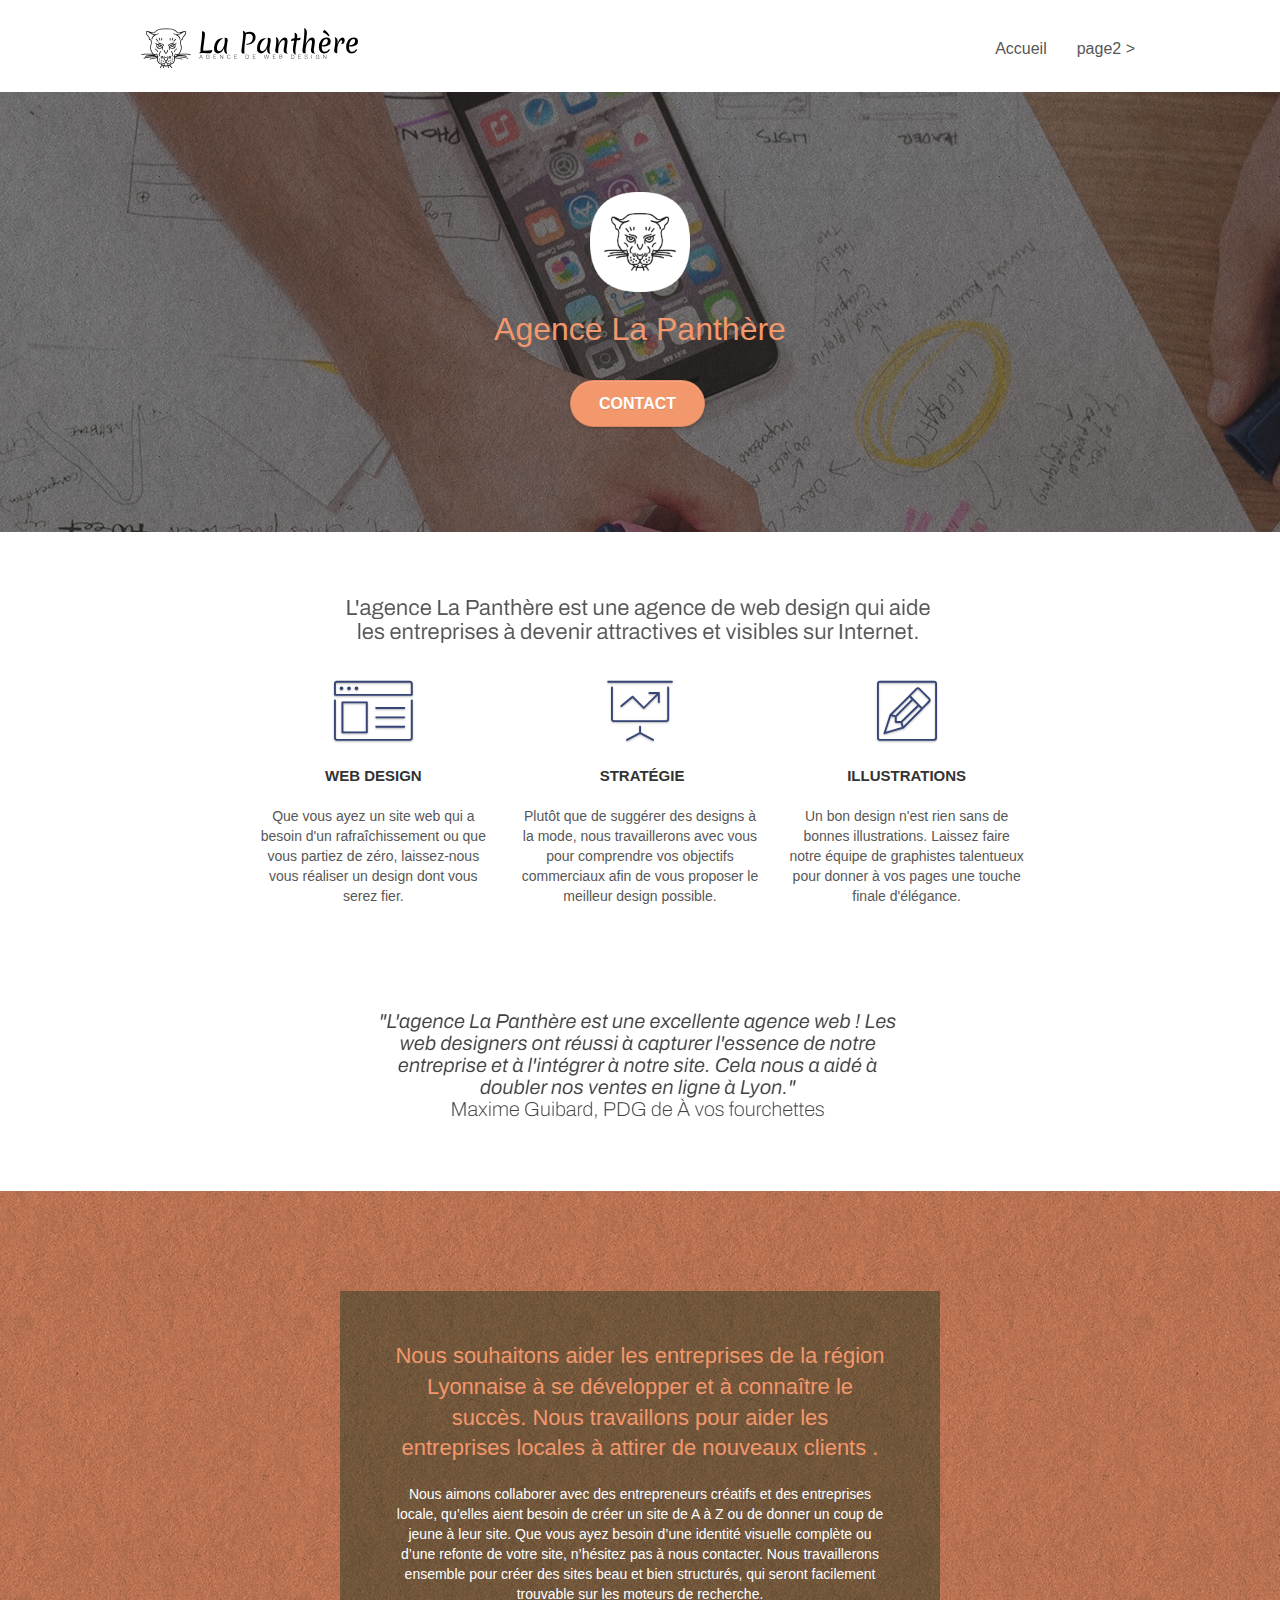
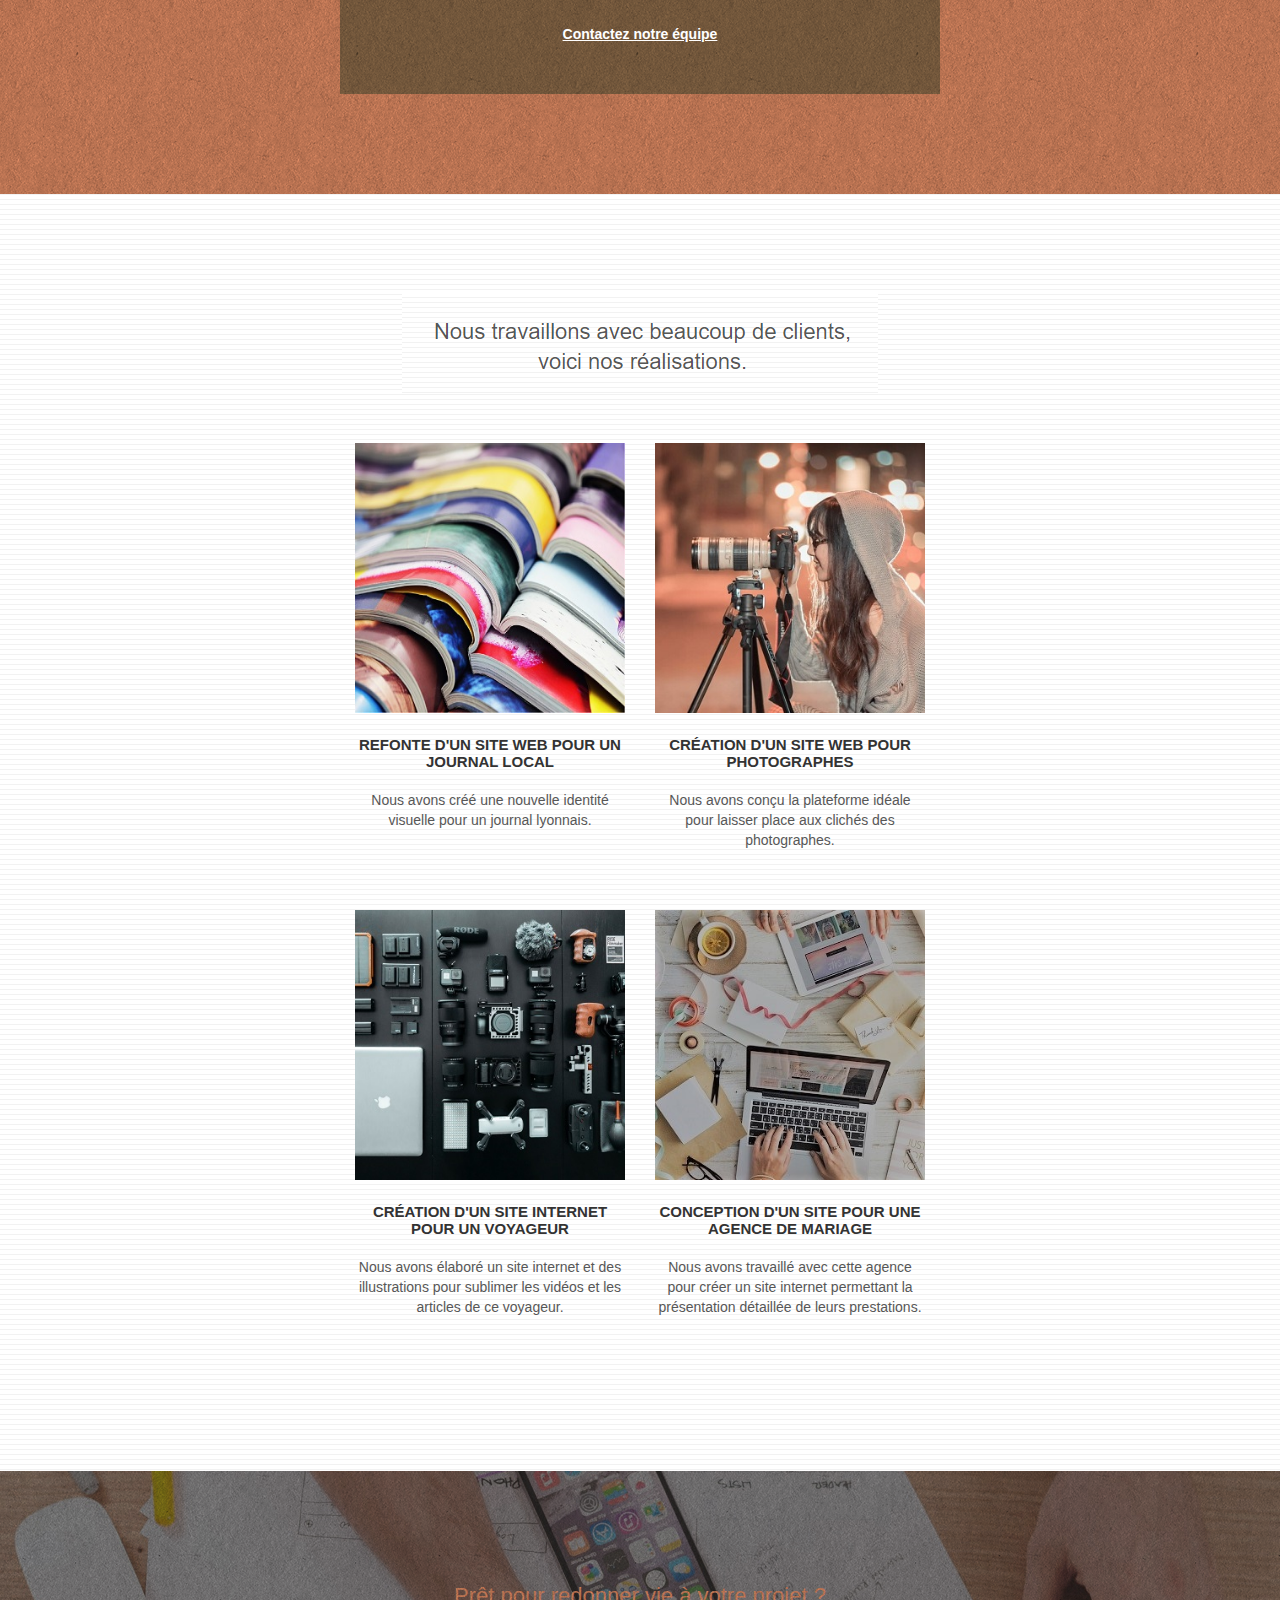
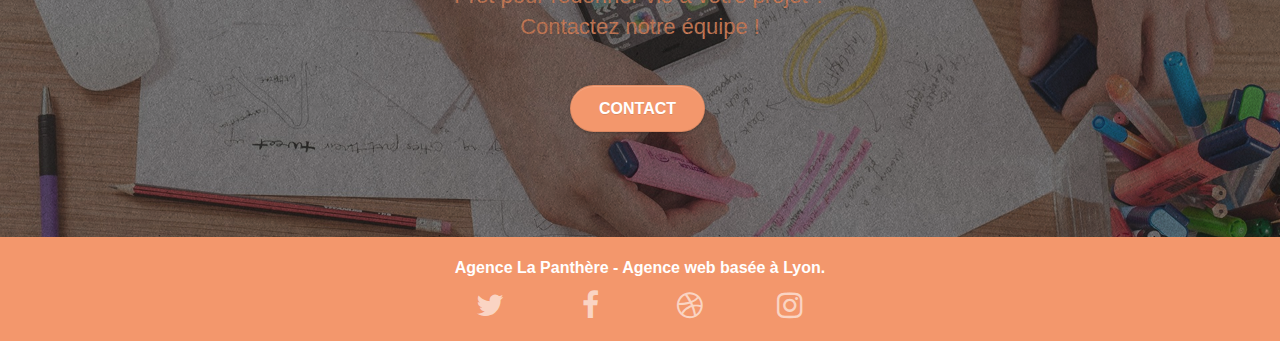
==== index.html @ 6a0059e4 "modification color bg et text footer pour contrast" ====
<!doctype html>
<html lang="fr">
<head>
    <meta charset="utf-8">
    <meta name="keywords" content="Entreprise webdesign Lyon, La Panthère">
    <meta name="description" content="La Panthère est une entreprise de webdesign située à Lyon">
    <meta name="viewport" content="width=device-width, initial-scale=1.0, viewport-fit=cover">
    <link rel="shortcut icon" type="image/png" href="favicon.jpg">
    
	<link rel="stylesheet" type="text/css" href="./css/bootstrap.css">
	<link rel="stylesheet" type="text/css" href="./style.css">
	<link rel="stylesheet" type="text/css" href="./css/font-awesome.css">
	<link rel="stylesheet" type="text/css" href="./css/et-line.css">
	
    
	<script src="./js/jquery-2.1.0.js"></script>
	<script src="./js/bootstrap.js"></script>
	<script src="./js/blocs.js"></script>
	<script src="./js/jquery.touchSwipe.js" defer></script>
	<script src="./js/gmaps.js"></script>

    <title>La Panthère - Acceuil</title>

    
<!-- Analytics -->
 
<!-- Analytics END -->
    
</head>
<body>
<!-- Principal conteneur -->
<div class="page-container">
    
<!-- bloc-0 -->
<div class="bloc bgc-white l-bloc " id="bloc-0">
	<div class="container bloc-sm">

		<nav class="navbar row">
			<div class="navbar-header">
				<a class="navbar-brand" href="index.html"><img src="img/agence-la-panthere-monochrome.svg" alt="monochrome" height="40" /></a>
				<button id="nav-toggle" type="button" class="ui-navbar-toggle navbar-toggle" data-toggle="collapse" data-target=".navbar-1">
					<span class="sr-only">Toggle navigation</span><span class="icon-bar"></span><span class="icon-bar"></span><span class="icon-bar"></span>
				</button>
			</div>
			<div class="collapse navbar-collapse navbar-1 special-dropdown-nav">
				<ul class="site-navigation nav navbar-nav">
					<li>
						<a href="index.html">Accueil</a>
					</li>
					<li>
					</li>
					<li>
						<a href="page2.html">page2 &gt;</a>
					</li>
				</ul>
			</div>
		</nav>
	</div>
</div>
<!-- bloc-0 END -->

<!-- bloc-1-presentation -->
<div class="bloc bgc-dark-slate-blue bg-banniere d-bloc bg-t-edge bloc-bg-texture texture-paper b-parallax" id="bloc-1-hero">
	<div class="container bloc-lg">
		<div class="row tight-width-whitespace">
			<div class="col-sm-12">
				<img src="img/logo.png" class="center-block image-resize-mode" width="100" alt="logo" />
				<h1 class="text-center hero-bloc-text tc-white ">
					Agence La Panthère
				</h1>
				<div class="text-center">
					<a href="page2.html" class="btn btn-lg btn-clean btn-rd cta-hero btn-atomic-tangerine" id="cta-hero">Contact</a>
				</div>
			</div>
		</div>
	</div>
</div>
<!-- bloc-1-presentation END -->

<!-- bloc-2-services -->
<div class="bloc bgc-white l-bloc" id="bloc-2-services">
	<div class="container bloc-md">
		<div class="row">
			<div class="col-sm-12 text-center">
				<img alt="imagetitre" src="img/title.png" />
			</div>
		</div>
		<div class="row voffset-lg med-width-whitespace">
			<div class="col-sm-4">
				<div class="text-center">
					<span class="et-icon-browser sm-shadow icon-dark-slate-blue icons icon-lg"></span>
				</div>
				<h2 class="mg-md text-center titleh2">
					Web design
				</h2>
				<p class="text-center ">
					Que vous ayez un site web qui a besoin d'un rafraîchissement ou que vous partiez de zéro, laissez-nous vous réaliser un design dont vous serez fier.
				</p>
			</div>
			<div class="col-sm-4">
				<div class="text-center">
					<span class="et-icon-presentation sm-shadow icon-dark-slate-blue icons icon-lg"></span>
				</div>
				<h2 class="mg-md text-center titleh2">
					&nbsp;Stratégie
				</h2>
				<p class="text-center ">
					Plutôt que de suggérer des designs à la mode, nous travaillerons avec vous pour comprendre vos objectifs commerciaux afin de vous proposer le meilleur design possible.<br>
				</p>
			</div>
			<div class="col-sm-4">
				<div class="text-center">
					<span class="et-icon-edit sm-shadow icon-dark-slate-blue icons icon-lg"></span>
				</div>
				<h2 class="mg-md text-center titleh2">
					Illustrations
				</h2>
				<p class="text-center ">
					Un bon design n'est rien sans de bonnes illustrations. Laissez faire notre équipe de graphistes talentueux pour donner à vos pages une touche finale d'élégance.
				</p>
			</div>
		</div>
		<div class="row voffset-lg voffset">
			<div class="col-xs-12 col-md-8 col-md-offset-2 text-center">
				<img alt="citationimg" src="img/citation.png" />

			</div>
		</div>
	</div>
</div>
<!-- bloc-2-services END -->

<!-- bloc-3-what-i-do -->
<div class="bloc tc-white bgc-atomic-tangerine bg-presentation d-bloc bloc-bg-texture texture-paper b-parallax" id="bloc-3-what-i-do">
	<div class="container bloc-lg">
		<div class="row tight-width-whitespace black-background">
			<div class="col-sm-12">
				<h2 class="mg-md text-center tc-white">
					Nous souhaitons aider les entreprises de la région Lyonnaise à se développer et à connaître le succès. Nous travaillons pour aider les entreprises locales à attirer de nouveaux clients .<br>
				</h2>
				<p class="text-center white">
					Nous aimons collaborer avec des entrepreneurs créatifs et des entreprises locale, qu’elles aient besoin de créer un site de A à Z ou de donner un coup de jeune à leur site. Que vous ayez besoin d’une identité visuelle complète ou d’une refonte de votre site, n’hésitez pas à nous contacter. Nous travaillerons ensemble pour créer des sites beau et bien structurés, qui seront facilement trouvable sur les moteurs de recherche. <br><br><a class="ltc-white bold-link" href="page2.html">Contactez notre équipe</a><br>
				</p>
			</div>
		</div>
	</div>
</div>
<!-- bloc-3-what-i-do END -->

<!-- bloc-4-portfolio -->
<div class="bloc bgc-white bg-lines-h2-bg bg-repeat l-bloc" id="bloc-4-portfolio">
	<div class="container bloc-lg">
		<div class="row">
			<div class="col-sm-12 text-center">
				<img alt="title2img" src="img/title2.png" />
			</div>
		</div>
		<div class="row tight-width-whitespace portfolio-row">
			<div class="col-sm-6">
				<a href="#" data-lightbox="img/1.jpg" data-gallery-id="gallery-1" data-caption="Refonte d'un site web pour un journal local" data-frame="snapshot-lb"><img src="img/1.jpg" alt="journal" class="img-responsive portfolio-thumb" /></a>
				<h3 class="mg-md text-center">
					Refonte d'un site web pour un journal local
				</h3>
				<p class="text-center">
					Nous avons créé une nouvelle identité visuelle pour un journal lyonnais.
				</p>
			</div>
			<div class="col-sm-6">
				<a href="#" data-lightbox="img/2.jpg" data-gallery-id="gallery-1" data-caption="Création d'un site web pour photographes" data-frame="snapshot-lb"><img src="img/2.jpg" class="img-responsive portfolio-thumb" alt="photographe" /></a>
				<h3 class="mg-md text-center">
					Création d'un site web pour photographes
				</h3>
				<p class="text-center">
					Nous avons conçu la plateforme idéale pour laisser place aux clichés des photographes.
				</p>
			</div>
		</div>
		<div class="row tight-width-whitespace portfolio-row">
			<div class="col-sm-6">
				<a href="#" data-lightbox="img/3.jpg" data-gallery-id="gallery-1" data-caption="Création d'un site internet pour un voyageur" data-frame="snapshot-lb"><img src="img/3.jpg" class="img-responsive portfolio-thumb" alt="voyageur"/></a>
				<h3 class="mg-md text-center">
					Création d'un site internet pour un voyageur
				</h3>
				<p class="text-center">
					Nous avons élaboré un site internet et des illustrations pour sublimer les vidéos et les articles de ce voyageur.
				</p>
			</div>
			<div class="col-sm-6">
				<a href="#" data-lightbox="img/4.jpg" data-gallery-id="gallery-1" data-caption="Conception d'un site pour une agence de mariage" data-frame="snapshot-lb"><img src="img/4.jpg" class="img-responsive portfolio-thumb" alt="mariage" /></a>
				<h3 class="mg-md text-center">
					Conception d'un site pour une agence de mariage
				</h3>
				<p class="text-center">
					Nous avons travaillé avec cette agence pour créer un site internet permettant la présentation détaillée de leurs prestations.
				</p>
			</div>
		</div>
	</div>
</div>
<!-- bloc-4-portfolio END -->

<!-- bloc-5-cta -->
<div class="bloc bgc-dark-slate-blue bg-banniere d-bloc bloc-bg-texture texture-paper" id="bloc-5-cta">
	<div class="container bloc-lg">
		<div class="row">
			<h2 class="mg-md text-center tc-white">
				Prêt pour redonner vie à votre projet ?<br>Contactez notre équipe !
			</h2>
			<div class="col-sm-12 text-center">
				<a href="page2.html" class="btn btn-atomic-tangerine btn-clean btn-rd btn-lg cta-hero">Contact</a>
			</div>
		</div>
	</div>
</div>
<!-- bloc-5-cta END -->

<!-- Footer - bloc-8 -->
<div class="bloc bgc-atomic-tangerine d-bloc" id="bloc-8">
	<div class="container bloc-sm">
		<div class="row">
			<div class="col-sm-12">
				<p class="text-center white textsub">
					Agence La Panthère - Agence web basée à Lyon.<br>
				</p>
				<div class="row row-no-gutters social">
					<div class="col-sm-3">
						<div class="text-center">
							<a class="social" href="./index.html"><span class="fa fa-twitter icon-md"></span></a>
						</div>
					</div>
					<div class="col-sm-3">
						<div class="text-center">
							<a class="social" href="./index.html"><span class="fa fa-facebook icon-md"></span></a>
						</div>
					</div>
					<div class="col-sm-3">
						<div class="text-center">
							<a class="social" href="./index.html"><span class="fa fa-dribbble icon-md"></span></a>
						</div>
					</div>
					<div class="col-sm-3">
						<div class="text-center">
							<a class="social" href="./index.html"><span class="fa fa-instagram icon-md social"></span></a>
						</div>
					</div>
				</div>
			</div>
		</div>
	</div>
</div>
<!-- Footer - bloc-8 END -->

</div>
<!-- Principal conteneur END -->
    

</body>
</html>
---- style.css ----
body {
    margin: 0;
    padding: 0;
    background: #FFF;
    overflow-x: hidden;
    -webkit-font-smoothing: antialiased;
    -moz-osx-font-smoothing: grayscale;
}

a,
button {
    transition: all .3s ease-in-out;
    outline: none!important;
}

a:hover {
    text-decoration: none;
    cursor: pointer;
}

#page-loading-blocs-notifaction {
    position: fixed;
    top: 0;
    bottom: 0;
    width: 100%;
    z-index: 100000;
    background: #FFFFFF url("img/pageload-spinner.gif") no-repeat center center;
}

.bloc {
    width: 100%;
    clear: both;
    background: 50% 50% no-repeat;
    padding: 0 50px;
    -webkit-background-size: cover;
    -moz-background-size: cover;
    -o-background-size: cover;
    background-size: cover;
    position: relative;
}

.bloc .container {
    padding-left: 0;
    padding-right: 0;
}

.bloc-lg {
    padding: 100px 50px;
}

.bloc-md {
    padding: 50px;
}

.bloc-sm {
    padding: 20px 50px;
}

.bg-center,
.bg-l-edge,
.bg-r-edge,
.bg-t-edge,
.bg-b-edge,
.bg-tl-edge,
.bg-bl-edge,
.bg-tr-edge,
.bg-br-edge,
.bg-repeat {
    -webkit-background-size: auto!important;
    -moz-background-size: auto!important;
    -o-background-size: auto!important;
    background-size: auto!important;
}

.bg-repeat {
    background: repeat;
}

.bg-t-edge {
    background: top no-repeat;
}

.bloc-bg-texture::before {
    content: "";
    background-size: 2px 2px;
    position: absolute;
    top: 0;
    bottom: 0;
    left: 0;
    right: 0;
}

.texture-paper::before {
    background: url("img/texture-paper.png");
    background-size: 280px 280px;
}

.b-parallax {
    background-attachment: fixed;
}

.d-bloc {
    color: rgba(255, 255, 255, .7);
}

.d-bloc button:hover {
    color: rgba(255, 255, 255, .9);
}

.d-bloc .icon-round,
.d-bloc .icon-square,
.d-bloc .icon-rounded,
.d-bloc .icon-semi-rounded-a,
.d-bloc .icon-semi-rounded-b {
    border-color: rgba(255, 255, 255, .9);
}

.d-bloc .divider-h span {
    border-color: rgba(255, 255, 255, .2);
}

.d-bloc .a-btn,
.d-bloc .navbar a,
.d-bloc .navbar-brand,
.d-bloc a .icon-sm,
.d-bloc a .icon-md,
.d-bloc a .icon-lg,
.d-bloc a .icon-xl,
.d-bloc h1 a,
.d-bloc h2 a,
.d-bloc h3 a,
.d-bloc h4 a,
.d-bloc h5 a,
.d-bloc h6 a,
.d-bloc p a {
    color: rgba(255, 255, 255, .6);
}

.d-bloc .a-btn:hover,
.d-bloc .navbar a:hover,
.d-bloc .navbar-brand:hover,
.d-bloc a:hover .icon-sm,
.d-bloc a:hover .icon-md,
.d-bloc a:hover .icon-lg,
.d-bloc a:hover .icon-xl,
.d-bloc h1 a:hover,
.d-bloc h2 a:hover,
.d-bloc h3 a:hover,
.d-bloc h4 a:hover,
.d-bloc h5 a:hover,
.d-bloc h6 a:hover,
.d-bloc p a:hover {
    color: rgba(255, 255, 255, 1);
}

.d-bloc .navbar-toggle .icon-bar {
    background: rgba(255, 255, 255, 1);
}

.d-bloc .btn-wire,
.d-bloc .btn-wire:hover {
    color: rgba(255, 255, 255, 1);
    border-color: rgba(255, 255, 255, 1);
}

.d-bloc .panel {
    color: rgba(0, 0, 0, .5);
}

.d-bloc .panel button:hover {
    color: rgba(0, 0, 0, .7);
}

.d-bloc .panel icon {
    border-color: rgba(0, 0, 0, .7);
}

.d-bloc .panel .divider-h span {
    border-color: rgba(0, 0, 0, .1);
}

.d-bloc .panel .a-btn {
    color: rgba(0, 0, 0, .6);
}

.d-bloc .panel .a-btn:hover {
    color: rgba(0, 0, 0, 1);
}

.d-bloc .panel .btn-wire,
.d-bloc .panel .btn-wire:hover {
    color: rgba(0, 0, 0, .7);
    border-color: rgba(0, 0, 0, .3);
}

.d-bloc .panel,
.l-bloc {
    color: rgba(0, 0, 0, .5);
}

.d-bloc .panel button:hover,
.l-bloc button:hover {
    color: rgba(0, 0, 0, .7);
}

.l-bloc .icon-round,
.l-bloc .icon-square,
.l-bloc .icon-rounded,
.l-bloc .icon-semi-rounded-a,
.l-bloc .icon-semi-rounded-b {
    border-color: rgba(0, 0, 0, .7);
}

.d-bloc .panel .divider-h span,
.l-bloc .divider-h span {
    border-color: rgba(0, 0, 0, .1);
}

.d-bloc .panel .a-btn,
.l-bloc .a-btn,
.l-bloc .navbar a,
.l-bloc .navbar-brand,
.l-bloc a .icon-sm,
.l-bloc a .icon-md,
.l-bloc a .icon-lg,
.l-bloc a .icon-xl,
.l-bloc h1 a,
.l-bloc h2 a,
.l-bloc h3 a,
.l-bloc h4 a,
.l-bloc h5 a,
.l-bloc h6 a,
.l-bloc p a {
    color: rgba(0, 0, 0, .6);
}

.d-bloc .panel .a-btn:hover,
.l-bloc .a-btn:hover,
.l-bloc .navbar a:hover,
.l-bloc .navbar-brand:hover,
.l-bloc a:hover .icon-sm,
.l-bloc a:hover .icon-md,
.l-bloc a:hover .icon-lg,
.l-bloc a:hover .icon-xl,
.l-bloc h1 a:hover,
.l-bloc h2 a:hover,
.l-bloc h3 a:hover,
.l-bloc h4 a:hover,
.l-bloc h5 a:hover,
.l-bloc h6 a:hover,
.l-bloc p a:hover {
    color: rgba(0, 0, 0, 1);
}

.l-bloc .navbar-toggle .icon-bar {
    color: rgba(0, 0, 0, .6);
}

.d-bloc .panel .btn-wire,
.d-bloc .panel .btn-wire:hover,
.l-bloc .btn-wire,
.l-bloc .btn-wire:hover {
    color: rgba(0, 0, 0, .7);
    border-color: rgba(0, 0, 0, .3);
}

.voffset {
    margin-top: 30px;
}

.voffset-lg {
    margin-top: 80px;
}

.row-no-gutters {
    margin-right: 0;
    margin-left: 0;
}

.row.row-no-gutters > [class^="col-"],
.row.row-no-gutters > [class*=" col-"] {
    padding-right: 0;
    padding-left: 0;
}

#bloc-1-hero h1 {
    font-size: 32px;
}

.navbar {
    margin-bottom: 0;
    z-index: 1;
}

.navbar-brand {
    height: auto;
    padding: 3px 15px;
    font-size: 25px;
    font-weight: normal;
    font-weight: 600;
    line-height: 44px;
}

.navbar-brand img {
    max-height: 200px;
    margin: 0 5px 0 0;
    display: inline;
}

.navbar-brand img[src$=svg] {
    min-width: 100px;
}

.nav-center .navbar-brand img {
    margin: 0;
}

.navbar .nav {
    padding-top: 2px;
    margin-right: -16px;
    float: right;
    z-index: 1;
}

.nav > li {
    float: left;
    margin-top: 4px;
    font-size: 16px;
}

.navbar-nav .open .dropdown-menu > li > a {
    text-align: inherit;
}

.nav > li a:hover,
.nav > li a:focus {
    background: transparent;
}

.navbar-toggle {
    margin: 10px 10px 0 0;
    border: 0px;
}

.navbar-toggle:hover {
    background: transparent!important;
}

.navbar-toggle .icon-bar {
    background-color: rgba(0, 0, 0, .5);
    width: 26px;
}

.nav-invert .navbar .nav {
    float: left;
}

.nav-invert .navbar-header,
.nav-invert .navbar-brand {
    float: right;
    position: relative;
    z-index: 2;
}

@media (min-width: 768px) {
    .site-navigation {
        position: absolute;
        top: 50%;
        right: 20px;
        transform: translate(0, -50%);
        -webkit-transform: translateY(-50%);
    }
    .nav > li .dropdown-menu a,
    .nav > li .dropdown-menu a:hover {
        color: #484848;
    }
    .nav-invert .site-navigation {
        left: 0;
        right: 0;
    }
    .nav-center {
        text-align: center;
    }
    .nav-center .navbar-header {
        width: 100%;
    }
    .nav-center .navbar-header,
    .nav-center .navbar-brand,
    .nav-center .nav > li {
        float: none;
        display: inline-block;
    }
    .nav-center .site-navigation {
        position: relative;
        width: 100%;
        right: 0;
        margin-right: 0px;
        margin-top: 20px;
    }
    .nav-center.mini-nav .navbar-toggle {
        float: none;
        margin: 10px auto 0;
    }
}

.nav > li > .dropdown a {
    background: none!important;
    display: block;
    padding: 14px 15px;
}

nav .caret {
    margin: 0 5px;
}

.dropdown-menu .dropdown-menu {
    top: -8px;
    left: 100%;
}

.dropdown-menu .dropmenu-flow-right {
    top: 100%;
    left: 0;
    margin-left: -1px;
    border-top-left-radius: 0;
    border-top-right-radius: 0;
}

.dropdown-menu .dropdown span {
    border: 4px solid black;
    border-top-color: transparent;
    border-right-color: transparent;
    border-bottom-color: transparent;
    margin: 6px -5px 0 0!important;
    float: right;
}

.mg-md {
    margin-top: 10px;
    margin-bottom: 20px;
}

.mg-lg {
    margin-top: 10px;
    margin-bottom: 40px;
}

.btn {
    margin: 0 5px 5px 0;
}

.btn.pull-right {
    margin: 0 0 5px 5px;
}

.btn-d,
.btn-d:hover,
.btn-d:focus {
    color: #FFF;
    background: rgba(0, 0, 0, .3);
}

button {
    outline: none!important;
}

.btn-rd {
    border-radius: 40px;
}

.btn-clean {
    border: 1px solid rgba(0, 0, 0, .08);
    border-bottom-color: rgba(0, 0, 0, .1);
    text-shadow: 0 1px 0 rgba(0, 0, 1, .1);
    box-shadow: 0 1px 3px rgba(0, 0, 1, .25), inset 0 1px 0 0 rgba(255, 255, 255, .15);
}

.icon-md {
    font-size: 30px!important;
}

.icon-lg {
    font-size: 60px!important;
}

.sm-shadow {
    text-shadow: 0 1px 2px rgba(0, 0, 0, .3);
}

.panel-sq,
.panel-sq .panel-heading,
.panel-sq .panel-footer {
    border-radius: 0;
}

.panel-rd {
    border-radius: 30px;
}

.panel-rd .panel-heading {
    border-radius: 29px 29px 0 0;
}

.panel-rd .panel-footer {
    border-radius: 0 0 29px 29px;
}

.form-control {
    border-color: rgba(0, 0, 0, .1);
    box-shadow: none;
}

.scrollToTop {
    width: 40px;
    height: 40px;
    position: fixed;
    bottom: 20px;
    right: 20px;
    opacity: 0;
    z-index: 500;
    transition: all .3s ease-in-out;
}

.scrollToTop span {
    margin-top: 6px;
}

.showScrollTop {
    font-size: 14px;
    opacity: 1;
}

a[data-lightbox] {
    position: relative;
    display: block;
    text-align: center;
}

a[data-lightbox]:hover::before {
    content: "+";
    font-family: "HelveticaNeue-Light", "Helvetica Neue Light", "Helvetica Neue", Helvetica, Arial;
    font-size: 32px;
    width: 50px;
    height: 50px;
    margin-left: -25px;
    border-radius: 50%;
    background: rgba(0, 0, 0, .6);
    color: #FFF;
    font-weight: 100;
    z-index: 1;
    position: absolute;
    top: 50%;
    transform: translateY(-50%);
    -webkit-transform: translateY(-50%);
}

a[data-lightbox]:hover img {
    opacity: 0.6;
    -webkit-animation-fill-mode: none;
    animation-fill-mode: none;
}

#lightbox-modal {
    display: flex;
    align-items: center;
}

#lightbox-modal .modal-dialog {
    width: 90%;
    max-width: 900px;
    margin: 0 auto 0;
}

#lightbox-modal .modal-dialog img {
    max-height: 90vh;
    margin: 0 auto;
}

.lightbox-caption {
    padding: 20px;
    color: #FFF;
    background: rgba(0, 0, 0, .5);
    position: absolute;
    left: 15px;
    right: 15px;
    bottom: 5px;
}

.close-lightbox {
    color: #FFF;
    font-size: 30px;
    position: absolute;
    top: 20px;
    right: 20px;
    z-index: 20;
    background: rgba(0, 0, 0, .5);
    border: none;
    line-height: 30px;
    padding: 0 9px 5px;
    opacity: 0.3;
}

.close-lightbox:hover,
.next-lightbox:hover,
.prev-lightbox:hover {
    opacity: 1.0;
    color: #FFF;
}

.next-lightbox,
.prev-lightbox {
    font-size: 20px;
    color: rgba(255, 255, 255, .9);
    background: rgba(0, 0, 0, .5);
    transition: all .2s ease-in-out;
    position: absolute;
    top: 45%;
    z-index: 1;
    opacity: 0.4;
}

.next-lightbox {
    padding: 6px 8px 1px 13px;
    right: 25px;
}

.prev-lightbox {
    padding: 6px 13px 1px 10px;
    left: 25px;
}

.snapshot-lb .modal-body {
    padding-bottom: 45px;
}

.snapshot-lb .lightbox-caption {
    padding: 0;
    color: rgba(0, 0, 0, .5);
    background: none;
}

h1,
h2,
h3,
h4,
h5,
h6,
p,
label,
.btn,
a {
    font-family: "helvetica";
    font-weight: 400;
    color: #575757!important;
}

.container {
    max-width: 1000px;
}

.hero-bloc-text {
    font-size: 38px;
}

.hero-bloc-text-sub {
    font-size: 36px;
}

.statement-bloc-text {
    line-height: 26px;
    font-style: italic;
    font-size: 20px;
    text-align: center;
    font-weight: lighter;
    max-width: 520px;
    margin: auto auto auto auto;
}

p {
    font-size: 14px;
}

.textsub {
    font-size: 16px;
    font-weight: bold;
}

.tight-width-whitespace {
    max-width: 600px;
    margin: auto auto auto auto;
}

.h1 {
    font-size: 20px;
    font-family: "Open Sans";
}

.cta-hero {
    margin-top: 22px;
    color: #FFFFFF!important;
    text-transform: uppercase;
    padding: 12px 28px 12px 28px;
    font-size: 16px;
    font-weight: 700;
}

.social {
    max-width: 400px;
    margin: auto auto auto auto;
}

h2 {
    font-size: 22px;
    line-height: 1.4em;
}

h3 {
    font-size: 15px;
    text-transform: uppercase;
    font-weight: 700;
    color: #333333!important;
}

.titleh2 {
    font-size: 15px;
    text-transform: uppercase;
    font-weight: 700;
    color: #333333!important;
}

.med-width-whitespace {
    max-width: 800px;
    margin: auto auto auto auto;
    box-shadow: 0px 0px 0px #000000;
}

h1 {
    color: #333333!important;
}

h4 {
    color: #333333!important;
}

.icons {
    margin-bottom: 14px;
    margin-top: 24px;
}

.white {
    color: #FFFFFF!important;
    
}

.portfolio-thumb {
    margin-bottom: 24px;
}

.portfolio-row {
    margin-bottom: 44px;
    margin-top: 50px;
}

.avatar {
    box-shadow: 0px 4px 9px rgba(0, 0, 0, 0.3);
}

.black-background {
    background-color: rgba(110, 98, 66, 0.7);
    padding: 40px 40px 40px 40px;
}

.bold-link {
    font-weight: 900;
    text-decoration: underline!important;
}

.bgc-white {
    background-color: #FFFFFF;
}

.bgc-dark-slate-blue {
    background-color: #364577;
}

.bgc-atomic-tangerine {
    background-color: #F3976C;
}

.tc-white {
    color: #F3976C!important;
}

.btn-atomic-tangerine {
    background: #F3976C;
    color: #FFFFFF!important;
}

.btn-atomic-tangerine:hover {
    background: #c27956!important;
    color: #FFFFFF!important;
}

.ltc-white {
    color: #FFFFFF!important;
}

.ltc-white:hover {
    color: #cccccc!important;
}

.ltc-atomic-tangerine {
    color: #F3976C!important;
}

.ltc-atomic-tangerine:hover {
    color: #c27956!important;
}

.icon-dark-slate-blue {
    color: #364577!important;
    border-color: #364577!important;
}

.bg-dots-bg {
    background-image: url("img/dots-bg.png");
}

.bg-lines-h2-bg {
    background-image: url("img/lines-h2-bg.png");
}

.bg-banniere {
    background-image: url("img/agence-la-panthere.jpg");
}

.bg-presentation {
    background-image: url("img/image-de-presentation.jpg");
}

@media (max-width: 1024px) {
    .bloc {
        padding-left: 20px;
        padding-right: 20px;
    }
    .bloc.full-width-bloc,
    .bloc-tile-2.full-width-bloc .container,
    .bloc-tile-3.full-width-bloc .container,
    .bloc-tile-4.full-width-bloc .container {
        padding-left: 0;
        padding-right: 0;
    }
}

@media (max-width: 992px) and (min-width: 768px) {
    .navbar .nav {
        max-width: 80%
    }
    .nav-center.navbar .nav {
        max-width: 100%
    }
}

@media only screen and (min-device-width: 768px) and (max-device-width: 1024px) and (orientation: landscape) {
    .b-parallax {
        background-attachment: scroll;
    }
}

@media only screen and (min-device-width: 1024px) and (max-device-width: 1366px) and (-webkit-min-device-pixel-ratio: 1.5) {
    .b-parallax {
        background-attachment: scroll;
    }
}

@media (max-width: 991px) {
    .container {
        width: 100%;
    }
    .b-parallax {
        background-attachment: scroll;
    }
    .page-container,
    #hero-bloc {
        overflow-x: hidden;
        position: relative;
    }
    .bloc {
        padding-left: constant(safe-area-inset-left);
        padding-right: constant(safe-area-inset-right);
    }
    .bloc-group,
    .bloc-group .bloc {
        display: block;
        width: 100%;
    }
    .bloc-fill-screen .fill-bloc-top-edge,
    .bloc-fill-screen .fill-bloc-bottom-edge {
        padding: 0 20px;
        padding-left: constant(safe-area-inset-left);
        padding-right: constant(safe-area-inset-right);
    }
}

@media (max-width: 767px) {
    .page-container {
        overflow-x: hidden;
        position: relative;
    }
    h1,
    h2,
    h3,
    h4,
    h5,
    h6,
    p,
    #disqus_thread {
        padding-left: 10px!important;
        padding-right: 10px!important;
    }
    .b-parallax {
        background-attachment: scroll;
    }
    .navbar .nav {
        padding-top: 0;
        border-top: 1px solid rgba(0, 0, 0, .2);
        float: none!important;
    }
    .navbar.row {
        margin-left: 0;
        margin-right: 0;
    }
    .site-navigation {
        position: inherit;
        transform: none;
        -webkit-transform: none;
        -ms-transform: none;
    }
    .nav > li {
        margin-top: 0;
        border-bottom: 1px solid rgba(0, 0, 0, .1);
        background: rgba(0, 0, 0, .05);
        text-align: left;
        padding-left: 15px;
        width: 100%;
    }
    .nav > li:hover {
        background: rgba(0, 0, 0, .08);
    }
    .dropdown .dropdown a .caret {
        float: none;
        margin: 5px 0 0 10px!important;
        border: 4px solid black;
        border-bottom-color: transparent;
        border-right-color: transparent;
        border-left-color: transparent;
    }
    #hero-bloc .navbar .nav {
        background: rgba(0, 0, 0, .8);
    }
    #hero-bloc .navbar .nav a {
        color: rgba(255, 255, 255, .6);
    }
    .hero {
        padding: 50px 0;
    }
    .hero-nav {
        left: -1px;
        right: -1px;
    }
    .navbar-collapse {
        padding: 0;
        overflow-x: hidden;
        -webkit-box-shadow: none;
        box-shadow: none;
    }
    .navbar-brand img {
        max-height: 40px;
        width: auto;
    }
    .nav-invert .navbar-header {
        float: none;
        width: 100%;
    }
    .nav-invert .navbar-toggle {
        float: left;
        margin-left: 10px;
    }
    .bloc {
        padding-left: 0;
        padding-right: 0;
    }
    .bloc-xxl,
    .bloc-xl,
    .bloc-lg {
        padding: 40px 0;
    }
    .bloc-sm,
    .bloc-md {
        padding-left: 0;
        padding-right: 0;
    }
    .bloc-tile-2 .container,
    .bloc-tile-3 .container,
    .bloc-tile-4 .container,
    .bloc-fill-screen .fill-bloc-top-edge,
    .bloc-fill-screen .fill-bloc-bottom-edge {
        padding-left: 0;
        padding-right: 0;
    }
    .a-block {
        padding: 0 10px;
    }
    .btn-dwn {
        display: none;
    }
    .voffset {
        margin-top: 5px;
    }
    .voffset-md {
        margin-top: 20px;
    }
    .voffset-lg {
        margin-top: 30px;
    }
    form {
        padding: 5px;
    }
    .close-lightbox {
        display: inline-block;
    }
    .blocsapp-device-iphone5 {
        background-size: 216px 425px;
        padding-top: 60px;
        width: 216px;
        height: 425px;
    }
    .blocsapp-device-iphone5 img {
        width: 180px;
        height: 320px;
    }
}

@media (max-width: 400px) {
    .bloc {
        padding-left: 0;
        padding-right: 0;
    }
}

@media (max-width: 767px) {
    .bloc-mob-center-text {
        text-align: center;
    }
}
---- css/et-line.css ----
@font-face {
    font-family: et-line;
    src: url(../fonts/et-line.eot);
    src: url(../fonts/et-line.eot?#iefix) format('embedded-opentype'), url(../fonts/et-line.woff) format('woff'), url(../fonts/et-line.ttf) format('truetype'), url(../fonts/et-line.svg#et-line) format('svg');
    font-weight: 400;
    font-style: normal
}

.et-icon-adjustments,
.et-icon-alarmclock,
.et-icon-anchor,
.et-icon-aperture,
.et-icon-attachment,
.et-icon-bargraph,
.et-icon-basket,
.et-icon-beaker,
.et-icon-bike,
.et-icon-book-open,
.et-icon-briefcase,
.et-icon-browser,
.et-icon-calendar,
.et-icon-camera,
.et-icon-caution,
.et-icon-chat,
.et-icon-circle-compass,
.et-icon-clipboard,
.et-icon-clock,
.et-icon-cloud,
.et-icon-compass,
.et-icon-desktop,
.et-icon-dial,
.et-icon-document,
.et-icon-documents,
.et-icon-download,
.et-icon-dribbble,
.et-icon-edit,
.et-icon-envelope,
.et-icon-expand,
.et-icon-facebook,
.et-icon-flag,
.et-icon-focus,
.et-icon-gears,
.et-icon-genius,
.et-icon-gift,
.et-icon-global,
.et-icon-globe,
.et-icon-googleplus,
.et-icon-grid,
.et-icon-happy,
.et-icon-hazardous,
.et-icon-heart,
.et-icon-hotairballoon,
.et-icon-hourglass,
.et-icon-key,
.et-icon-laptop,
.et-icon-layers,
.et-icon-lifesaver,
.et-icon-lightbulb,
.et-icon-linegraph,
.et-icon-linkedin,
.et-icon-lock,
.et-icon-magnifying-glass,
.et-icon-map,
.et-icon-map-pin,
.et-icon-megaphone,
.et-icon-mic,
.et-icon-mobile,
.et-icon-newspaper,
.et-icon-notebook,
.et-icon-paintbrush,
.et-icon-paperclip,
.et-icon-pencil,
.et-icon-phone,
.et-icon-picture,
.et-icon-pictures,
.et-icon-piechart,
.et-icon-presentation,
.et-icon-pricetags,
.et-icon-printer,
.et-icon-profile-female,
.et-icon-profile-male,
.et-icon-puzzle,
.et-icon-quote,
.et-icon-recycle,
.et-icon-refresh,
.et-icon-ribbon,
.et-icon-rss,
.et-icon-sad,
.et-icon-scissors,
.et-icon-scope,
.et-icon-search,
.et-icon-shield,
.et-icon-speedometer,
.et-icon-strategy,
.et-icon-streetsign,
.et-icon-tablet,
.et-icon-target,
.et-icon-telescope,
.et-icon-toolbox,
.et-icon-tools,
.et-icon-tools-2,
.et-icon-trophy,
.et-icon-tumblr,
.et-icon-twitter,
.et-icon-upload,
.et-icon-video,
.et-icon-wallet,
.et-icon-wine {
    font-family: et-line;
    speak: none;
    font-style: normal;
    font-weight: 400;
    font-variant: normal;
    text-transform: none;
    line-height: 1;
    -webkit-font-smoothing: antialiased;
    -moz-osx-font-smoothing: grayscale;
    display: inline-block
}

.et-icon-mobile:before {
    content: "\e000"
}

.et-icon-laptop:before {
    content: "\e001"
}

.et-icon-desktop:before {
    content: "\e002"
}

.et-icon-tablet:before {
    content: "\e003"
}

.et-icon-phone:before {
    content: "\e004"
}

.et-icon-document:before {
    content: "\e005"
}

.et-icon-documents:before {
    content: "\e006"
}

.et-icon-search:before {
    content: "\e007"
}

.et-icon-clipboard:before {
    content: "\e008"
}

.et-icon-newspaper:before {
    content: "\e009"
}

.et-icon-notebook:before {
    content: "\e00a"
}

.et-icon-book-open:before {
    content: "\e00b"
}

.et-icon-browser:before {
    content: "\e00c"
}

.et-icon-calendar:before {
    content: "\e00d"
}

.et-icon-presentation:before {
    content: "\e00e"
}

.et-icon-picture:before {
    content: "\e00f"
}

.et-icon-pictures:before {
    content: "\e010"
}

.et-icon-video:before {
    content: "\e011"
}

.et-icon-camera:before {
    content: "\e012"
}

.et-icon-printer:before {
    content: "\e013"
}

.et-icon-toolbox:before {
    content: "\e014"
}

.et-icon-briefcase:before {
    content: "\e015"
}

.et-icon-wallet:before {
    content: "\e016"
}

.et-icon-gift:before {
    content: "\e017"
}

.et-icon-bargraph:before {
    content: "\e018"
}

.et-icon-grid:before {
    content: "\e019"
}

.et-icon-expand:before {
    content: "\e01a"
}

.et-icon-focus:before {
    content: "\e01b"
}

.et-icon-edit:before {
    content: "\e01c"
}

.et-icon-adjustments:before {
    content: "\e01d"
}

.et-icon-ribbon:before {
    content: "\e01e"
}

.et-icon-hourglass:before {
    content: "\e01f"
}

.et-icon-lock:before {
    content: "\e020"
}

.et-icon-megaphone:before {
    content: "\e021"
}

.et-icon-shield:before {
    content: "\e022"
}

.et-icon-trophy:before {
    content: "\e023"
}

.et-icon-flag:before {
    content: "\e024"
}

.et-icon-map:before {
    content: "\e025"
}

.et-icon-puzzle:before {
    content: "\e026"
}

.et-icon-basket:before {
    content: "\e027"
}

.et-icon-envelope:before {
    content: "\e028"
}

.et-icon-streetsign:before {
    content: "\e029"
}

.et-icon-telescope:before {
    content: "\e02a"
}

.et-icon-gears:before {
    content: "\e02b"
}

.et-icon-key:before {
    content: "\e02c"
}

.et-icon-paperclip:before {
    content: "\e02d"
}

.et-icon-attachment:before {
    content: "\e02e"
}

.et-icon-pricetags:before {
    content: "\e02f"
}

.et-icon-lightbulb:before {
    content: "\e030"
}

.et-icon-layers:before {
    content: "\e031"
}

.et-icon-pencil:before {
    content: "\e032"
}

.et-icon-tools:before {
    content: "\e033"
}

.et-icon-tools-2:before {
    content: "\e034"
}

.et-icon-scissors:before {
    content: "\e035"
}

.et-icon-paintbrush:before {
    content: "\e036"
}

.et-icon-magnifying-glass:before {
    content: "\e037"
}

.et-icon-circle-compass:before {
    content: "\e038"
}

.et-icon-linegraph:before {
    content: "\e039"
}

.et-icon-mic:before {
    content: "\e03a"
}

.et-icon-strategy:before {
    content: "\e03b"
}

.et-icon-beaker:before {
    content: "\e03c"
}

.et-icon-caution:before {
    content: "\e03d"
}

.et-icon-recycle:before {
    content: "\e03e"
}

.et-icon-anchor:before {
    content: "\e03f"
}

.et-icon-profile-male:before {
    content: "\e040"
}

.et-icon-profile-female:before {
    content: "\e041"
}

.et-icon-bike:before {
    content: "\e042"
}

.et-icon-wine:before {
    content: "\e043"
}

.et-icon-hotairballoon:before {
    content: "\e044"
}

.et-icon-globe:before {
    content: "\e045"
}

.et-icon-genius:before {
    content: "\e046"
}

.et-icon-map-pin:before {
    content: "\e047"
}

.et-icon-dial:before {
    content: "\e048"
}

.et-icon-chat:before {
    content: "\e049"
}

.et-icon-heart:before {
    content: "\e04a"
}

.et-icon-cloud:before {
    content: "\e04b"
}

.et-icon-upload:before {
    content: "\e04c"
}

.et-icon-download:before {
    content: "\e04d"
}

.et-icon-target:before {
    content: "\e04e"
}

.et-icon-hazardous:before {
    content: "\e04f"
}

.et-icon-piechart:before {
    content: "\e050"
}

.et-icon-speedometer:before {
    content: "\e051"
}

.et-icon-global:before {
    content: "\e052"
}

.et-icon-compass:before {
    content: "\e053"
}

.et-icon-lifesaver:before {
    content: "\e054"
}

.et-icon-clock:before {
    content: "\e055"
}

.et-icon-aperture:before {
    content: "\e056"
}

.et-icon-quote:before {
    content: "\e057"
}

.et-icon-scope:before {
    content: "\e058"
}

.et-icon-alarmclock:before {
    content: "\e059"
}

.et-icon-refresh:before {
    content: "\e05a"
}

.et-icon-happy:before {
    content: "\e05b"
}

.et-icon-sad:before {
    content: "\e05c"
}

.et-icon-facebook:before {
    content: "\e05d"
}

.et-icon-twitter:before {
    content: "\e05e"
}

.et-icon-googleplus:before {
    content: "\e05f"
}

.et-icon-rss:before {
    content: "\e060"
}

.et-icon-tumblr:before {
    content: "\e061"
}

.et-icon-linkedin:before {
    content: "\e062"
}

.et-icon-dribbble:before {
    content: "\e063"
}
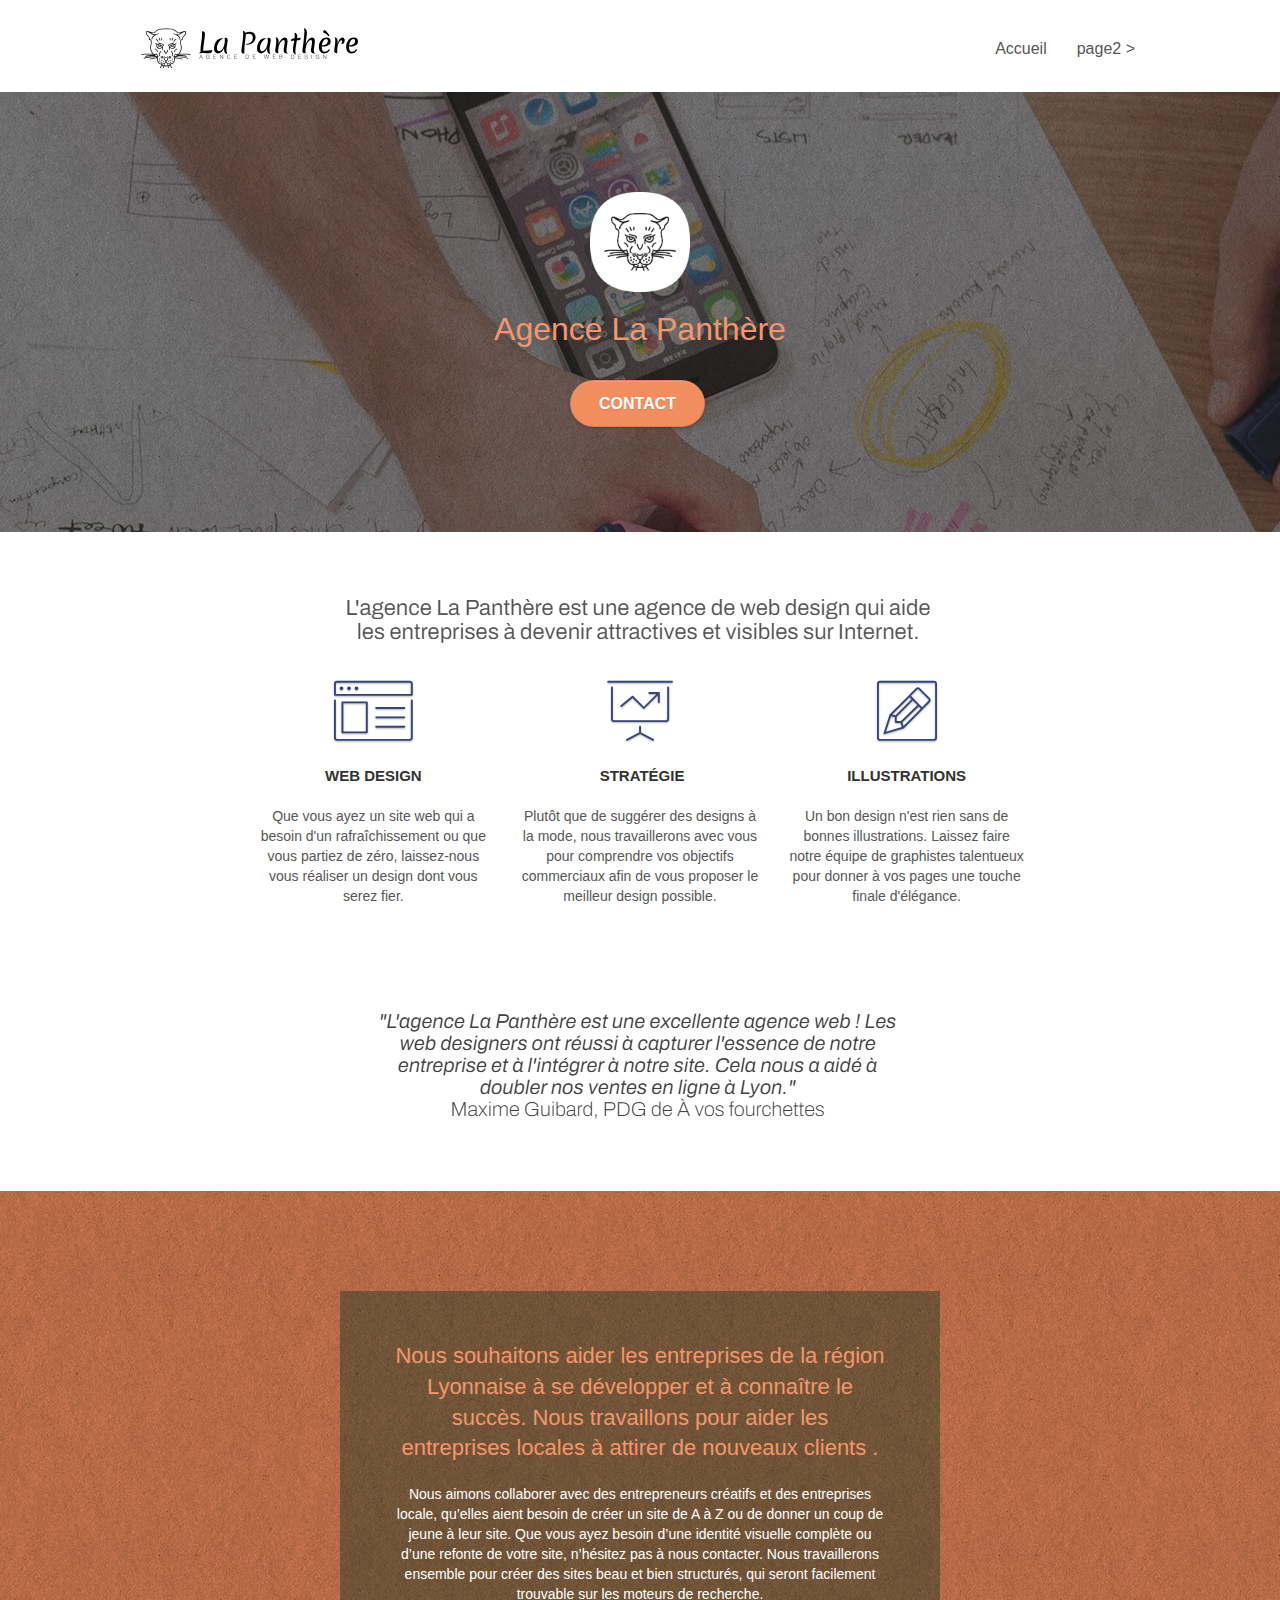
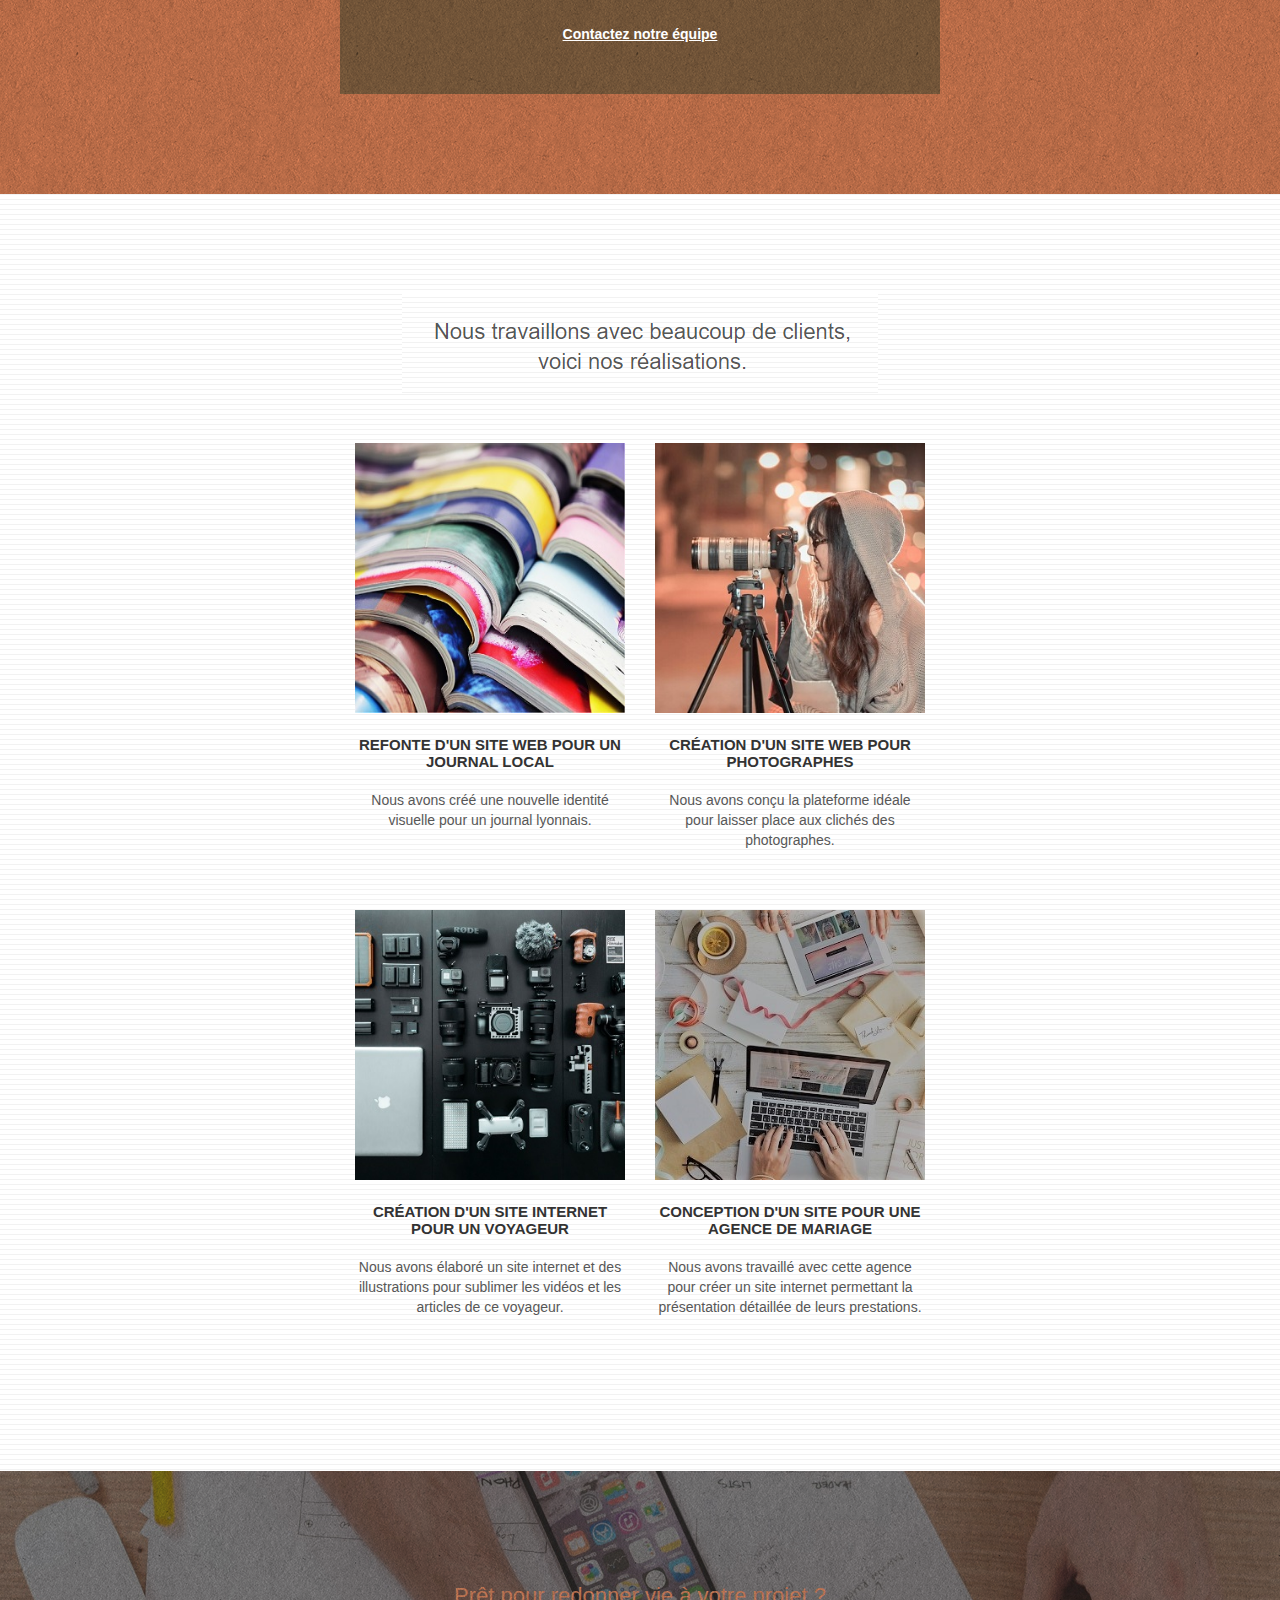
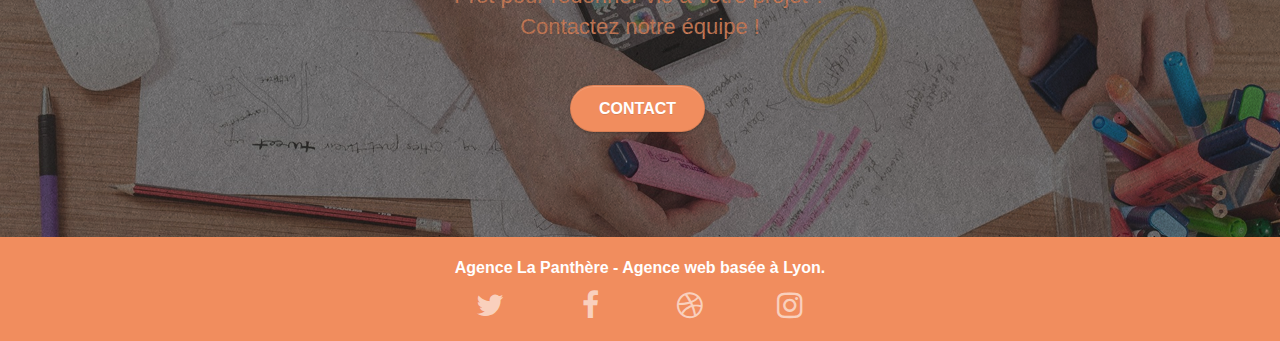
==== commit 2a05c3c2: "modification bg color contrast" ====
--- a/index.html
+++ b/index.html
@@ -225,22 +225,22 @@
 				<div class="row row-no-gutters social">
 					<div class="col-sm-3">
 						<div class="text-center">
-							<a class="social" href="./index.html"><span class="fa fa-twitter icon-md"></span></a>
-						</div>
-					</div>
-					<div class="col-sm-3">
-						<div class="text-center">
-							<a class="social" href="./index.html"><span class="fa fa-facebook icon-md"></span></a>
-						</div>
-					</div>
-					<div class="col-sm-3">
-						<div class="text-center">
-							<a class="social" href="./index.html"><span class="fa fa-dribbble icon-md"></span></a>
-						</div>
-					</div>
-					<div class="col-sm-3">
-						<div class="text-center">
-							<a class="social" href="./index.html"><span class="fa fa-instagram icon-md social"></span></a>
+							<a class="social" href="/index.html"><span class="fa fa-twitter icon-md"></span></a>
+						</div>
+					</div>
+					<div class="col-sm-3">
+						<div class="text-center">
+							<a class="social" href="/index.html"><span class="fa fa-facebook icon-md"></span></a>
+						</div>
+					</div>
+					<div class="col-sm-3">
+						<div class="text-center">
+							<a class="social" href="/index.html"><span class="fa fa-dribbble icon-md"></span></a>
+						</div>
+					</div>
+					<div class="col-sm-3">
+						<div class="text-center">
+							<a class="social" href="/index.html"><span class="fa fa-instagram icon-md social"></span></a>
 						</div>
 					</div>
 				</div>
--- a/style.css
+++ b/style.css
@@ -784,7 +784,7 @@
 }
 
 .bgc-atomic-tangerine {
-    background-color: #F3976C;
+    background-color: #f18d5e;
 }
 
 .tc-white {
@@ -792,7 +792,7 @@
 }
 
 .btn-atomic-tangerine {
-    background: #F3976C;
+    background: #f18d5e;
     color: #FFFFFF!important;
 }
 
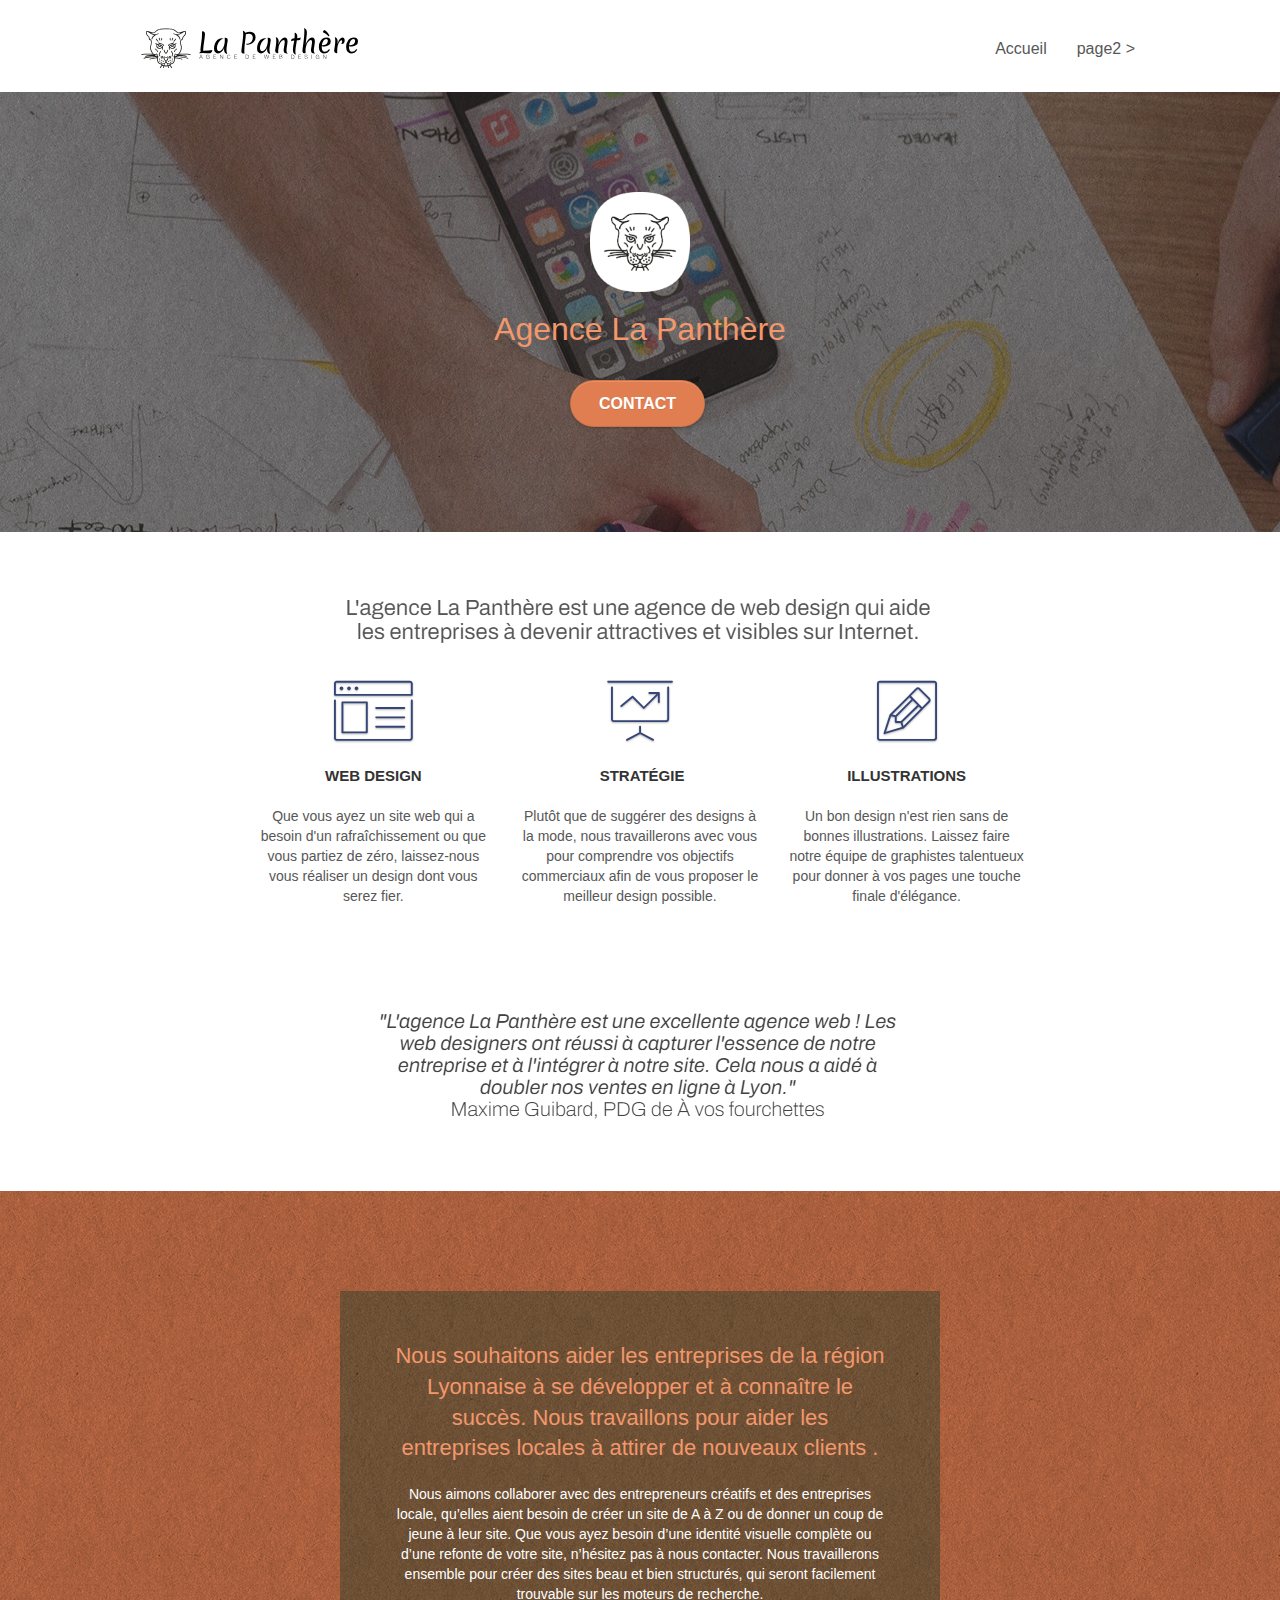
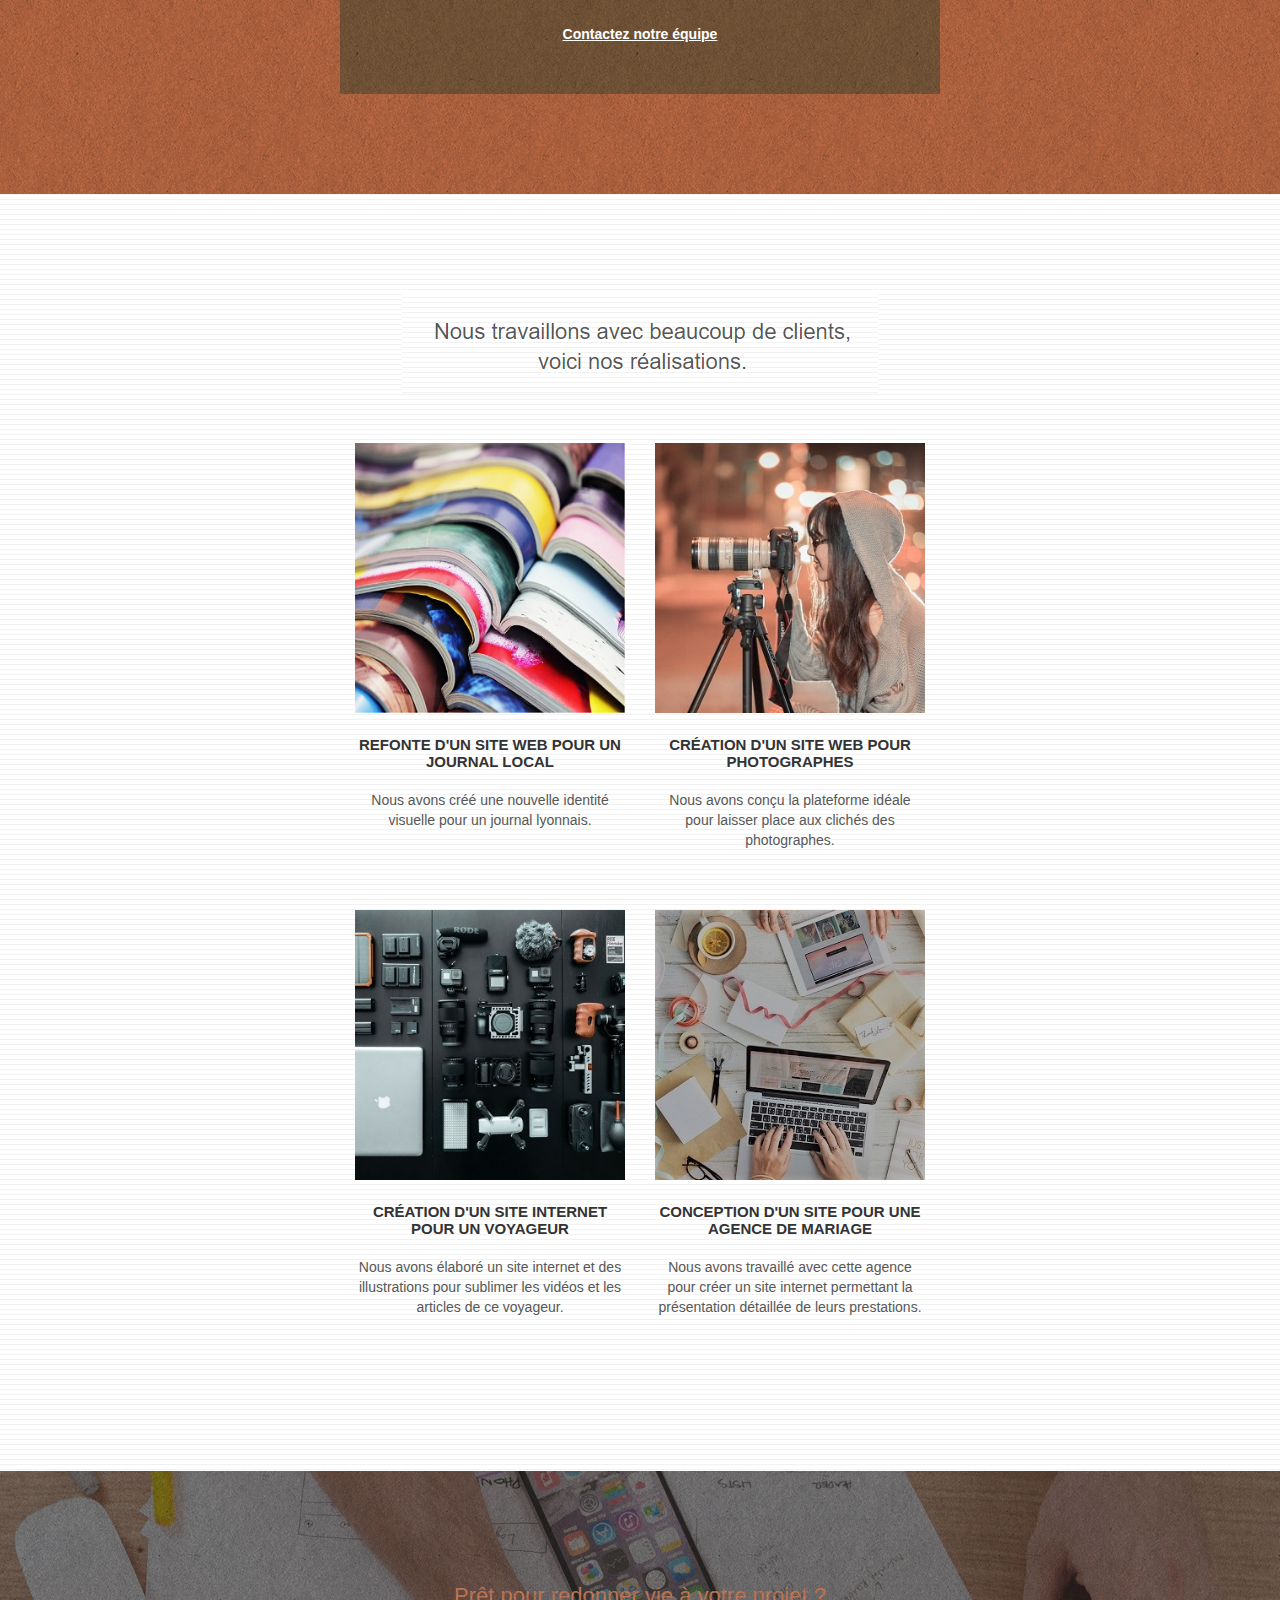
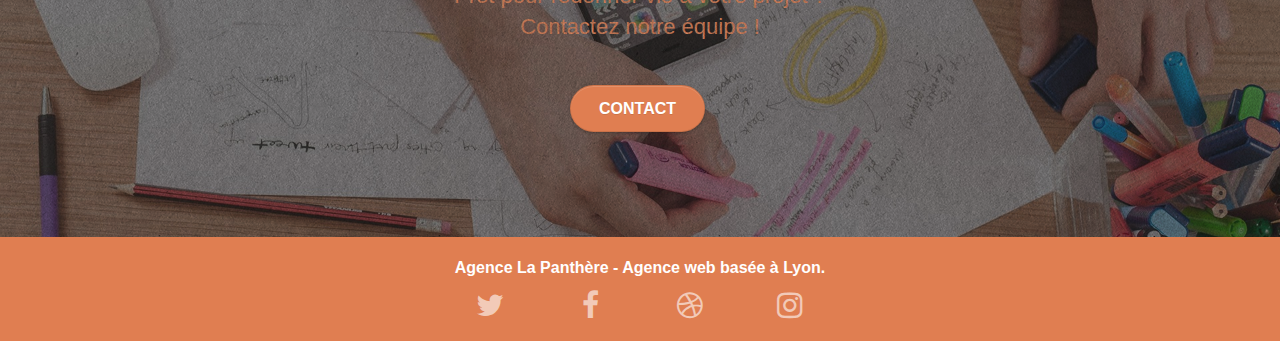
==== commit 121e1607: "modification lien sociaux et bg contrast" ====
--- a/index.html
+++ b/index.html
@@ -225,22 +225,22 @@
 				<div class="row row-no-gutters social">
 					<div class="col-sm-3">
 						<div class="text-center">
-							<a class="social" href="/index.html"><span class="fa fa-twitter icon-md"></span></a>
-						</div>
-					</div>
-					<div class="col-sm-3">
-						<div class="text-center">
-							<a class="social" href="/index.html"><span class="fa fa-facebook icon-md"></span></a>
-						</div>
-					</div>
-					<div class="col-sm-3">
-						<div class="text-center">
-							<a class="social" href="/index.html"><span class="fa fa-dribbble icon-md"></span></a>
-						</div>
-					</div>
-					<div class="col-sm-3">
-						<div class="text-center">
-							<a class="social" href="/index.html"><span class="fa fa-instagram icon-md social"></span></a>
+							<a class="social" href="/index.html" aria-label="twitter"><span class="fa fa-twitter icon-md"></span></a>
+						</div>
+					</div>
+					<div class="col-sm-3">
+						<div class="text-center">
+							<a class="social" href="/index.html" aria-label="facebook"><span class="fa fa-facebook icon-md"></span></a>
+						</div>
+					</div>
+					<div class="col-sm-3">
+						<div class="text-center">
+							<a class="social" href="/index.html" aria-label="dribbble"><span class="fa fa-dribbble icon-md"></span></a>
+						</div>
+					</div>
+					<div class="col-sm-3">
+						<div class="text-center">
+							<a class="social" href="/index.html" aria-label="instagram"><span class="fa fa-instagram icon-md social"></span></a>
 						</div>
 					</div>
 				</div>
--- a/style.css
+++ b/style.css
@@ -784,7 +784,7 @@
 }
 
 .bgc-atomic-tangerine {
-    background-color: #f18d5e;
+    background-color: #e07e51;
 }
 
 .tc-white {
@@ -792,7 +792,7 @@
 }
 
 .btn-atomic-tangerine {
-    background: #f18d5e;
+    background: #e07e51;
     color: #FFFFFF!important;
 }
 
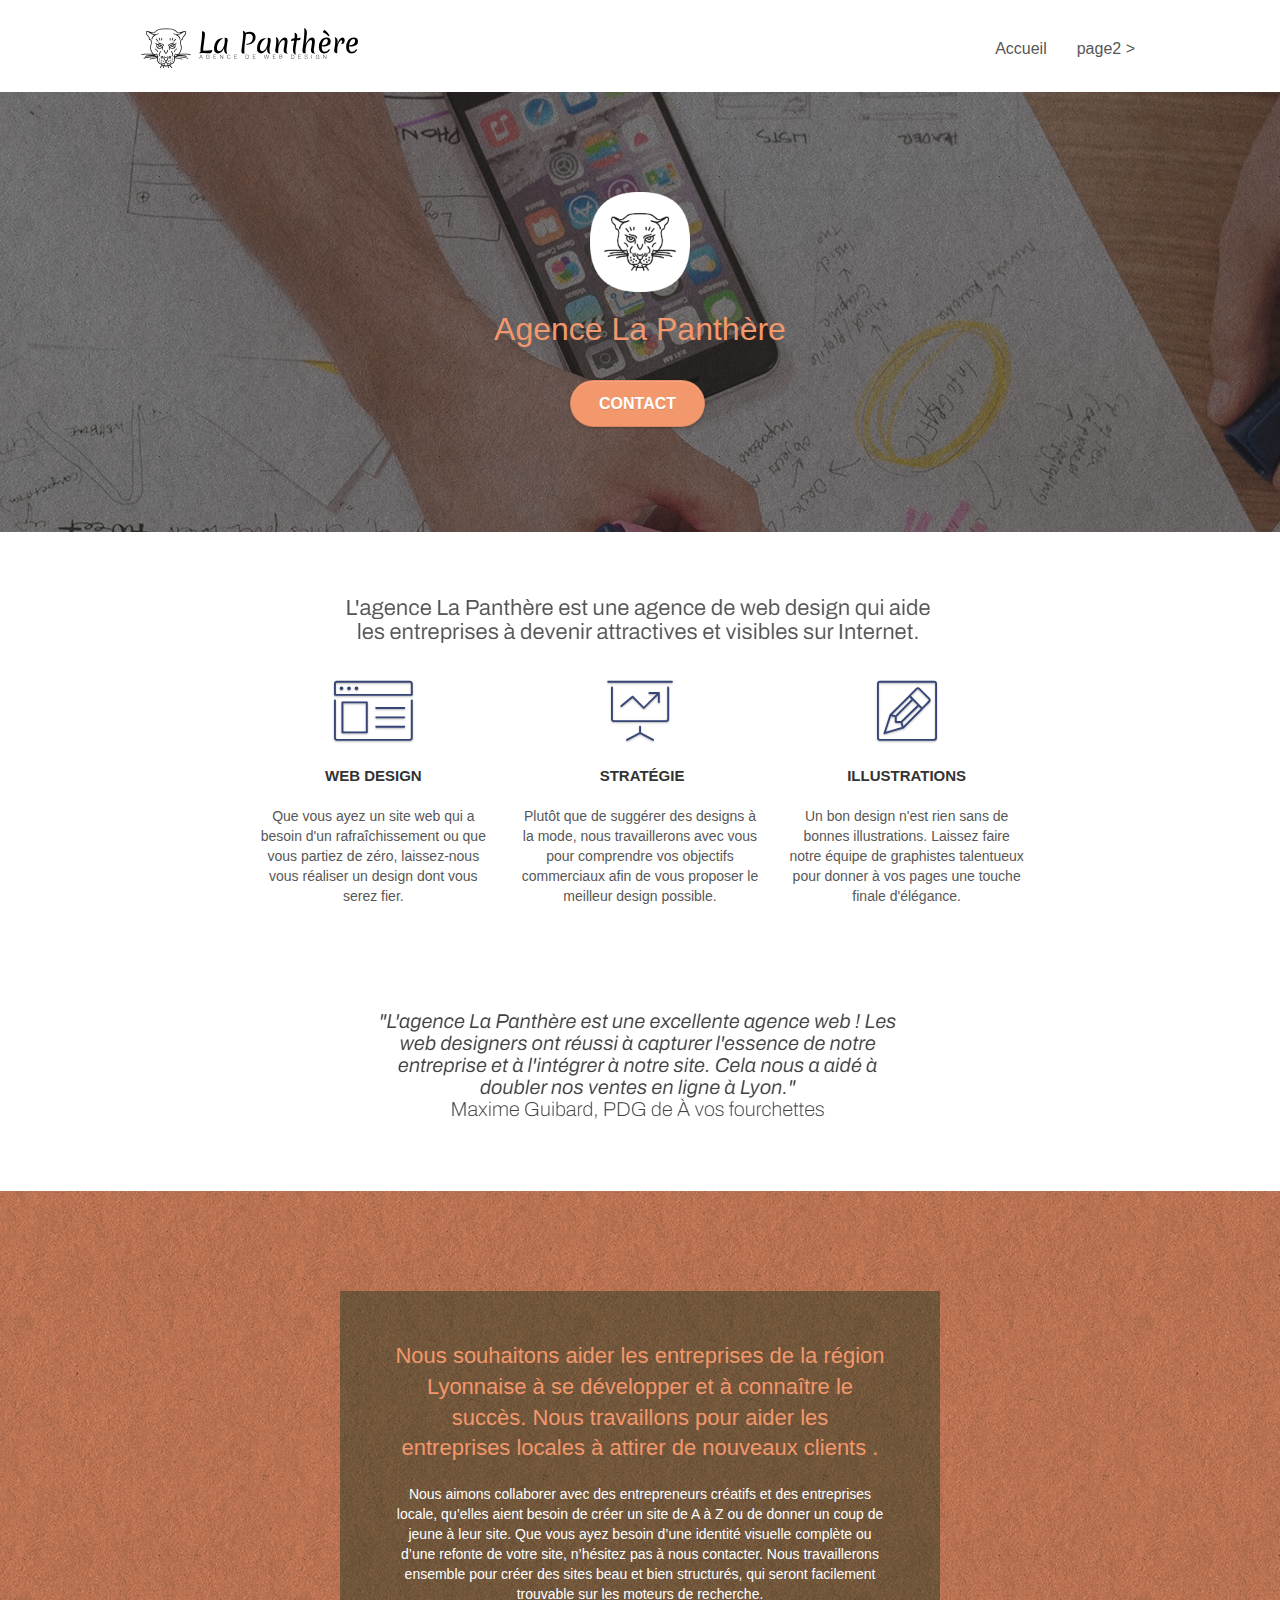
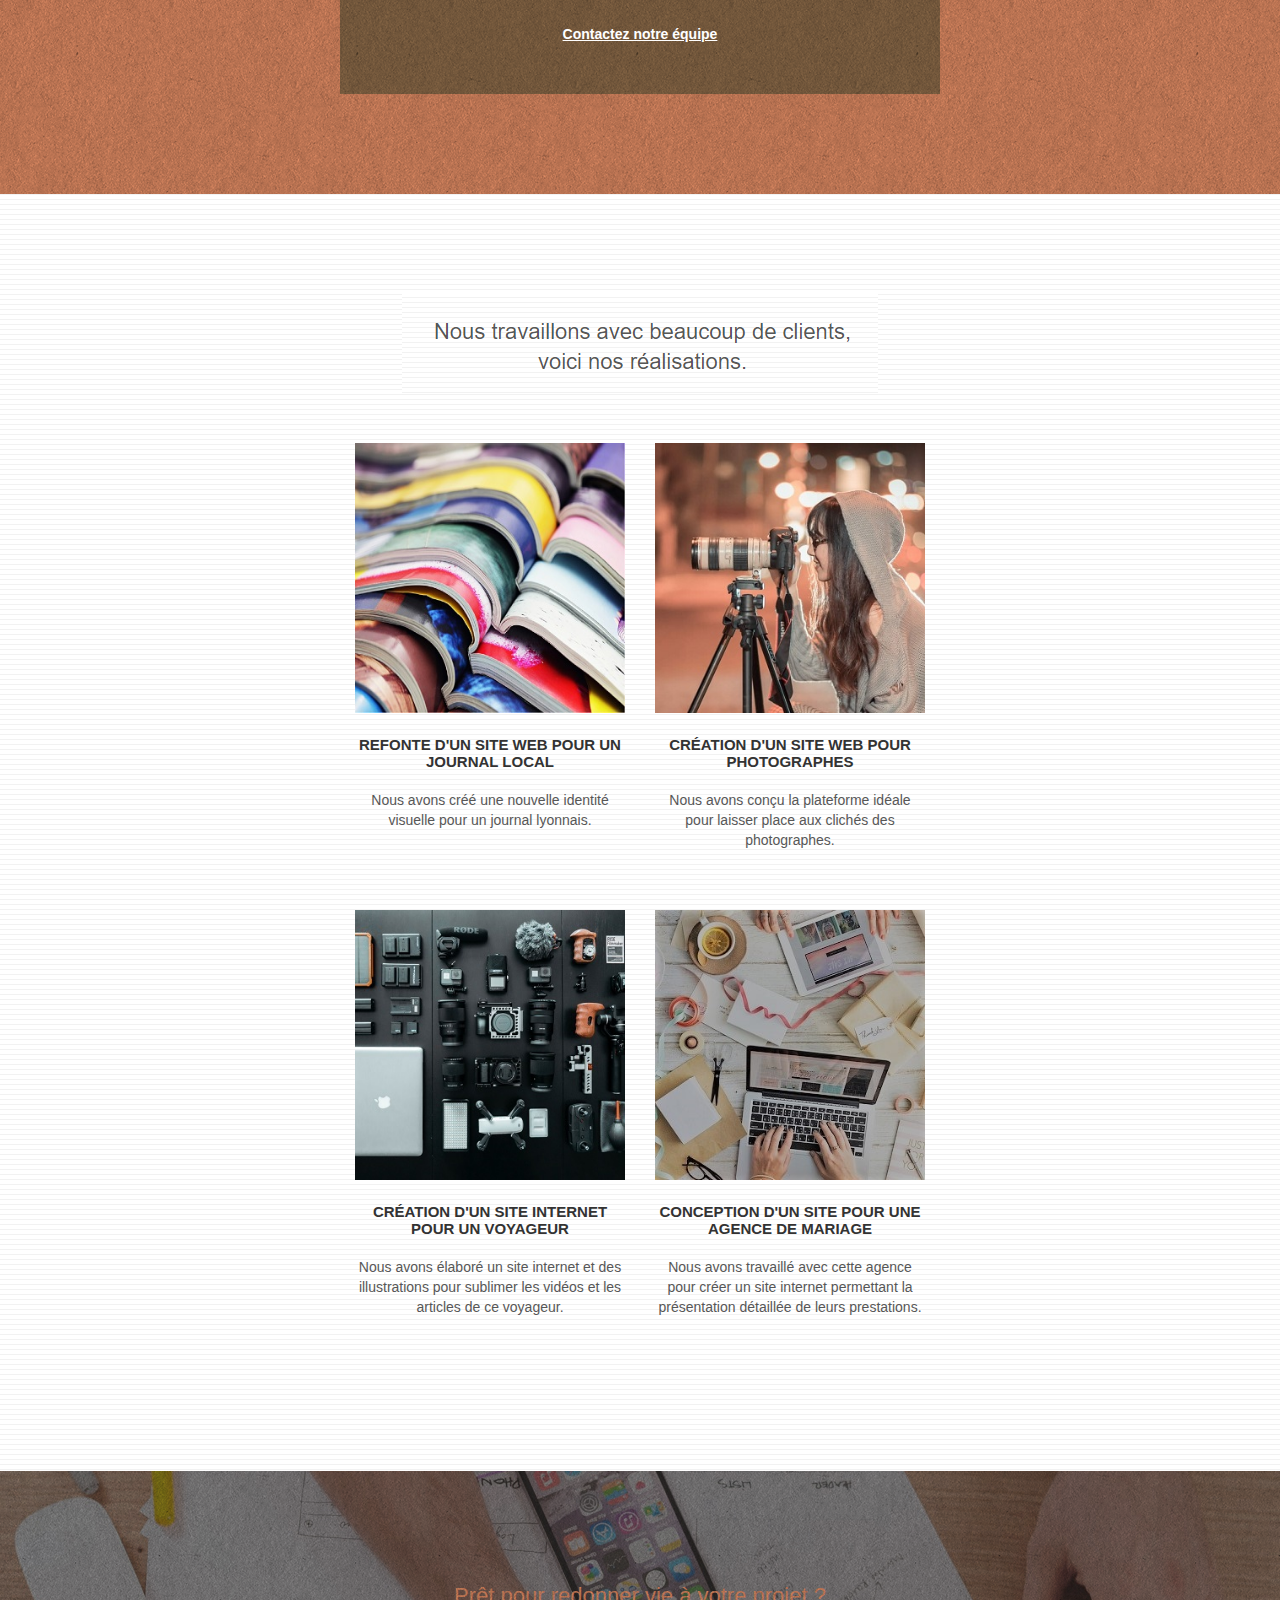
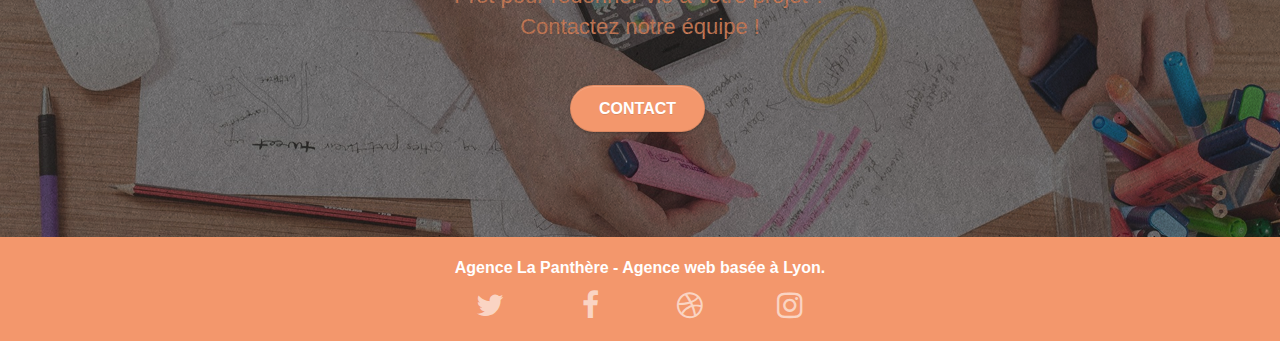
==== commit d9885ea3: "rétablissement contrast bg et liens sociaux valides" ====
--- a/index.html
+++ b/index.html
@@ -225,22 +225,22 @@
 				<div class="row row-no-gutters social">
 					<div class="col-sm-3">
 						<div class="text-center">
-							<a class="social" href="/index.html" aria-label="twitter"><span class="fa fa-twitter icon-md"></span></a>
-						</div>
-					</div>
-					<div class="col-sm-3">
-						<div class="text-center">
-							<a class="social" href="/index.html" aria-label="facebook"><span class="fa fa-facebook icon-md"></span></a>
-						</div>
-					</div>
-					<div class="col-sm-3">
-						<div class="text-center">
-							<a class="social" href="/index.html" aria-label="dribbble"><span class="fa fa-dribbble icon-md"></span></a>
-						</div>
-					</div>
-					<div class="col-sm-3">
-						<div class="text-center">
-							<a class="social" href="/index.html" aria-label="instagram"><span class="fa fa-instagram icon-md social"></span></a>
+							<a class="social" href="index.html" aria-label="twitter"><span class="fa fa-twitter icon-md"></span></a>
+						</div>
+					</div>
+					<div class="col-sm-3">
+						<div class="text-center">
+							<a class="social" href="index.html" aria-label="facebook"><span class="fa fa-facebook icon-md"></span></a>
+						</div>
+					</div>
+					<div class="col-sm-3">
+						<div class="text-center">
+							<a class="social" href="index.html" aria-label="dribbble"><span class="fa fa-dribbble icon-md"></span></a>
+						</div>
+					</div>
+					<div class="col-sm-3">
+						<div class="text-center">
+							<a class="social" href="index.html" aria-label="instagram"><span class="fa fa-instagram icon-md social"></span></a>
 						</div>
 					</div>
 				</div>
--- a/style.css
+++ b/style.css
@@ -784,7 +784,7 @@
 }
 
 .bgc-atomic-tangerine {
-    background-color: #e07e51;
+    background-color: #F3976C;
 }
 
 .tc-white {
@@ -792,12 +792,12 @@
 }
 
 .btn-atomic-tangerine {
-    background: #e07e51;
+    background: #F3976C;
     color: #FFFFFF!important;
 }
 
 .btn-atomic-tangerine:hover {
-    background: #c27956!important;
+    background: #F3976C!important;
     color: #FFFFFF!important;
 }
 
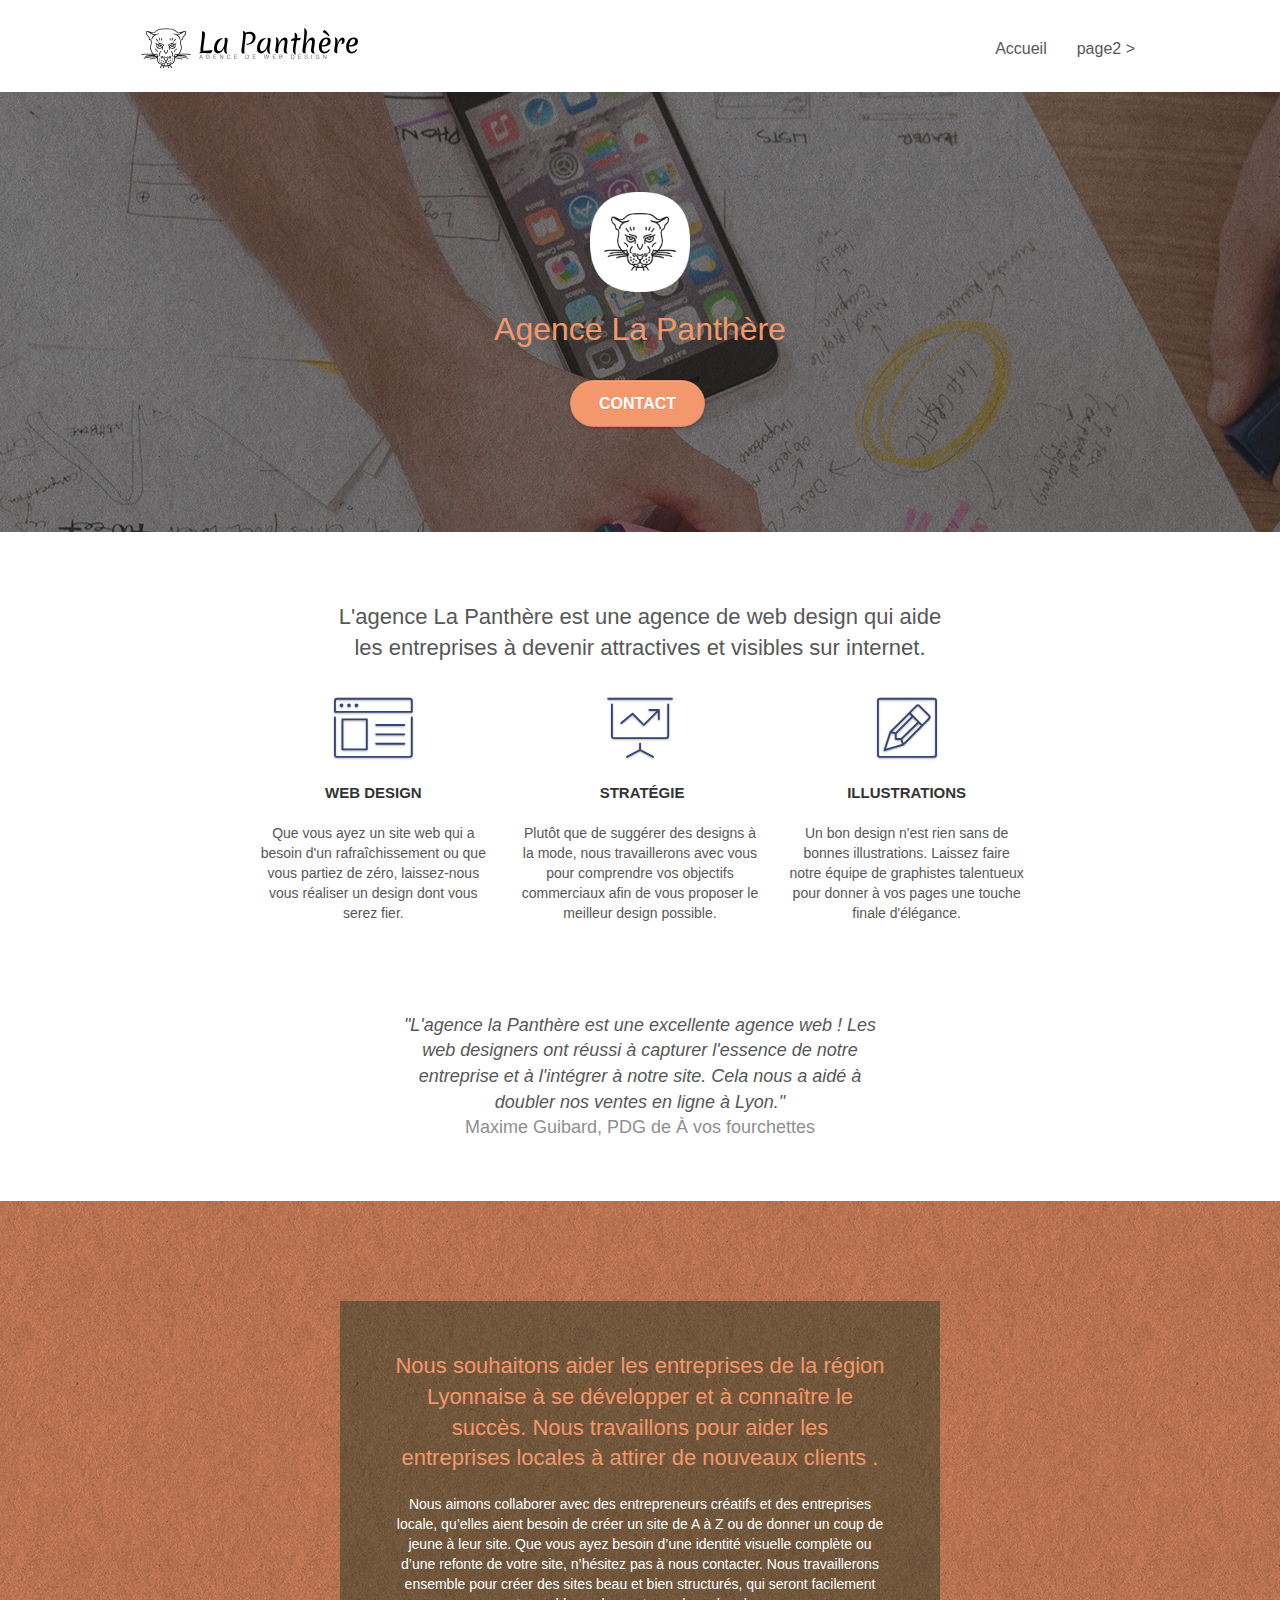
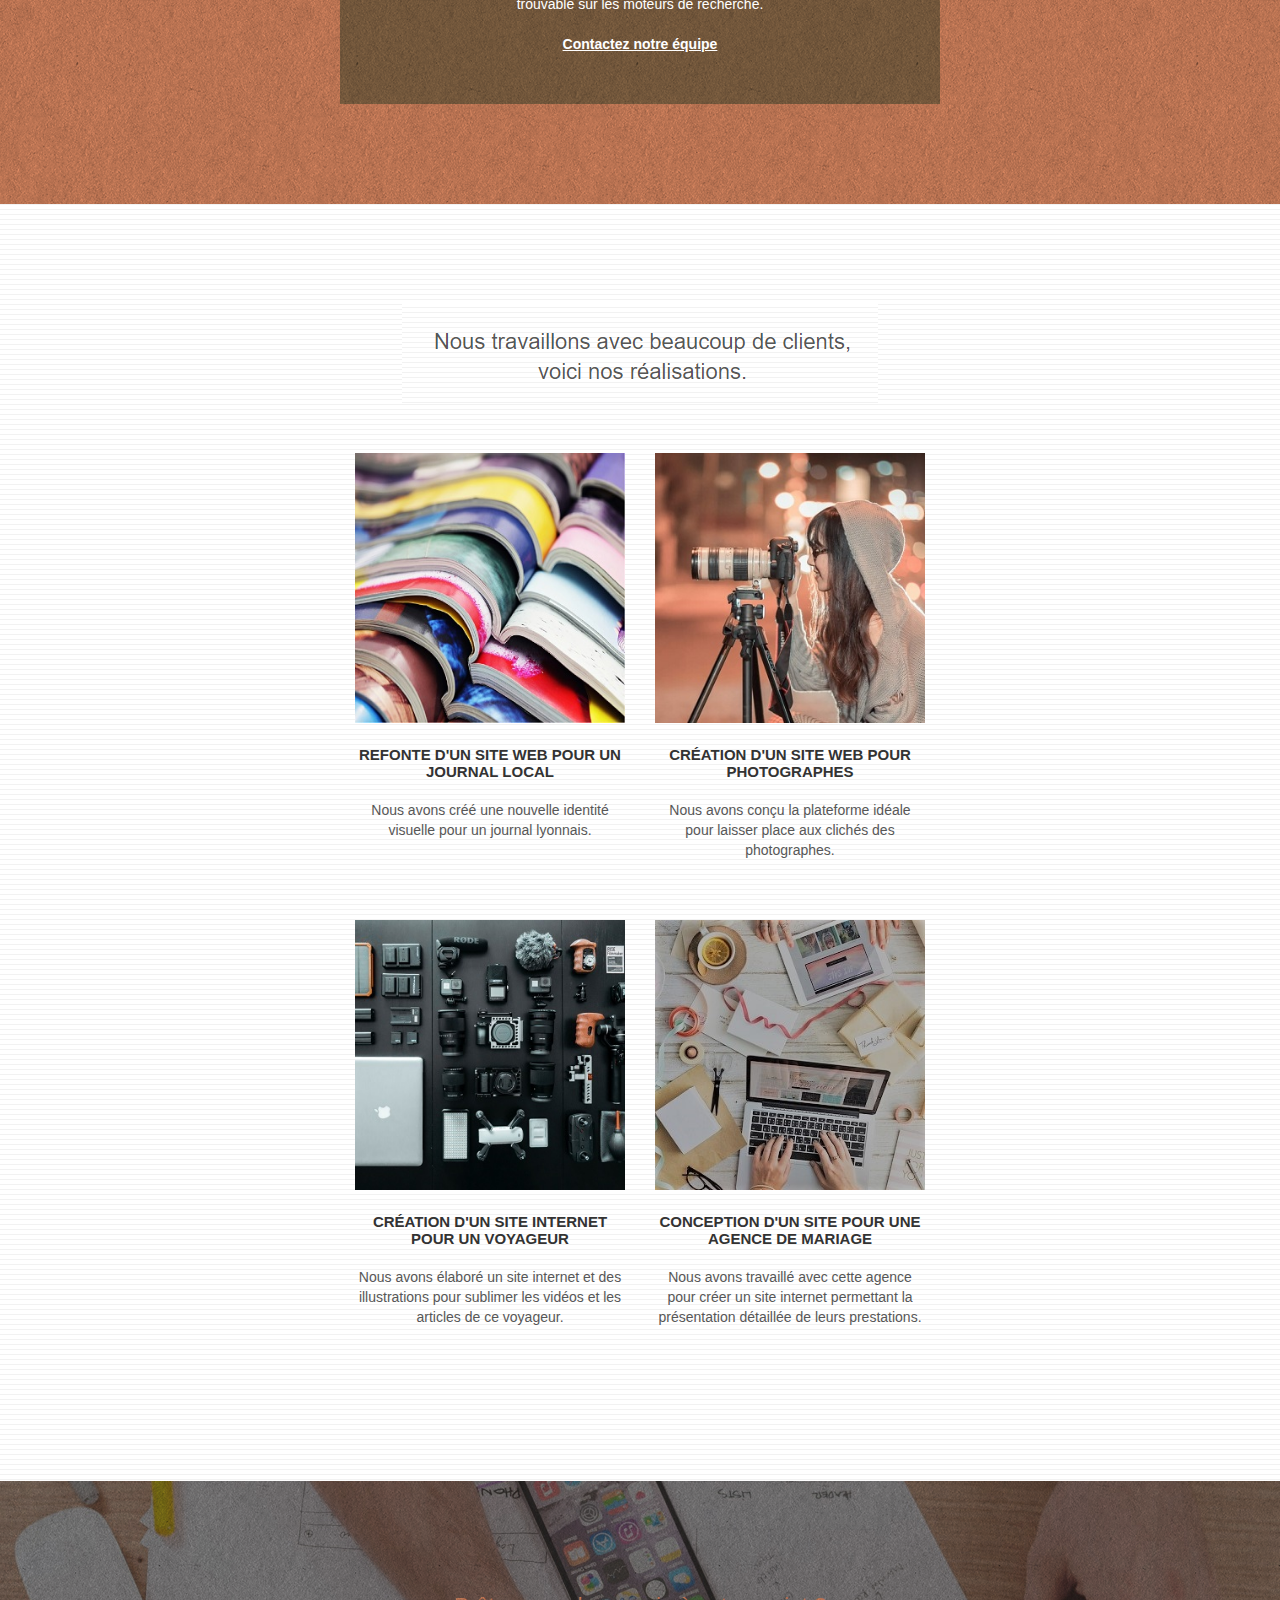
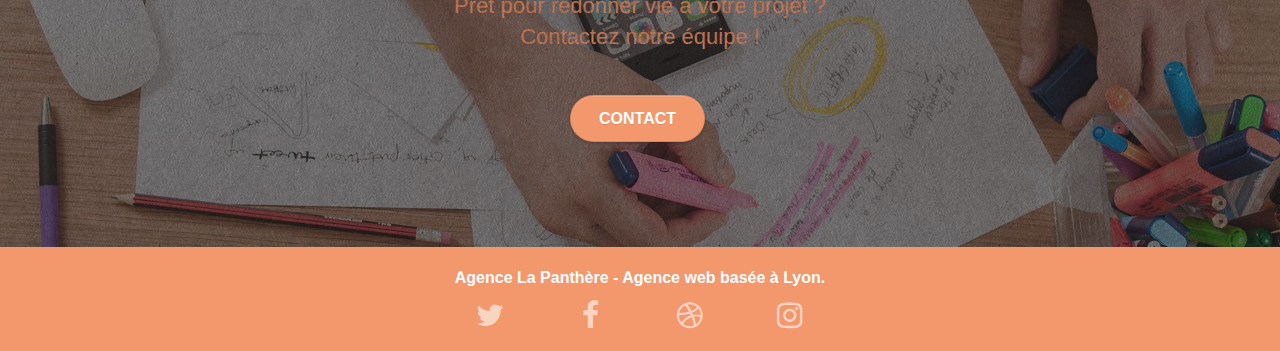
==== commit d6b64842: "modification dex images texte en format texte et de la description" ====
--- a/index.html
+++ b/index.html
@@ -2,8 +2,8 @@
 <html lang="fr">
 <head>
     <meta charset="utf-8">
-    <meta name="keywords" content="Entreprise webdesign Lyon, La Panthère">
-    <meta name="description" content="La Panthère est une entreprise de webdesign située à Lyon">
+    <meta name="keywords" content="Entreprise webdesign Lyon, Agence La Panthère">
+    <meta name="description" content="L'agence La Panthère est une agence de web design situé à Lyon qui aide les entreprises à devenir attractives et visibles sur internet.">
     <meta name="viewport" content="width=device-width, initial-scale=1.0, viewport-fit=cover">
     <link rel="shortcut icon" type="image/png" href="favicon.jpg">
     
@@ -19,7 +19,7 @@
 	<script src="./js/jquery.touchSwipe.js" defer></script>
 	<script src="./js/gmaps.js"></script>
 
-    <title>La Panthère - Acceuil</title>
+    <title>La Panthère webdesign- Acceuil</title>
 
     
 <!-- Analytics -->
@@ -81,8 +81,10 @@
 <div class="bloc bgc-white l-bloc" id="bloc-2-services">
 	<div class="container bloc-md">
 		<div class="row">
-			<div class="col-sm-12 text-center">
-				<img alt="imagetitre" src="img/title.png" />
+			<div class="col-sm-12 text-center titlebloc2">
+				<h2>
+					L'agence La Panthère est une agence de web design qui aide les entreprises à devenir attractives et visibles sur internet.
+				</h2>
 			</div>
 		</div>
 		<div class="row voffset-lg med-width-whitespace">
@@ -121,8 +123,9 @@
 			</div>
 		</div>
 		<div class="row voffset-lg voffset">
-			<div class="col-xs-12 col-md-8 col-md-offset-2 text-center">
-				<img alt="citationimg" src="img/citation.png" />
+			<div class="col-xs-12 col-md-8 col-md-offset-2 text-center citationbloctext">
+				<p class="citationtext">"L'agence la Panthère est une excellente agence web ! Les web designers ont réussi à capturer l'essence de notre entreprise et à l'intégrer à notre site. Cela nous a aidé à doubler nos ventes en ligne à Lyon."</p>
+				<p class="namecitation">Maxime Guibard, PDG de À vos fourchettes</p>
 
 			</div>
 		</div>
--- a/style.css
+++ b/style.css
@@ -44,12 +44,38 @@
     padding-right: 0;
 }
 
+
+.titlebloc2 {
+    text-align: center;
+    padding-left: 20%;
+    padding-right: 20%;
+}
+
+.citationbloctext {
+    text-align: center;
+    padding-left: 10%;
+    padding-right: 10%;
+}
+
+.citationtext {
+    font-size: 18px;
+    font-weight: 500;
+    font-style: italic;
+}
+
+.namecitation {
+    margin-top: -10px;
+    font-size: 18px;
+    color: #8f8f8f!important;
+}
+
 .bloc-lg {
     padding: 100px 50px;
 }
 
 .bloc-md {
     padding: 50px;
+    
 }
 
 .bloc-sm {
@@ -900,6 +926,15 @@
         padding-left: constant(safe-area-inset-left);
         padding-right: constant(safe-area-inset-right);
     }
+    .titlebloc2 {
+        padding-left: 10%;
+        padding-right: 10%;
+    }
+    .citationbloctext {
+        text-align: center;
+        padding-left: 20%;
+        padding-right: 20%;
+    }
 }
 
 @media (max-width: 767px) {
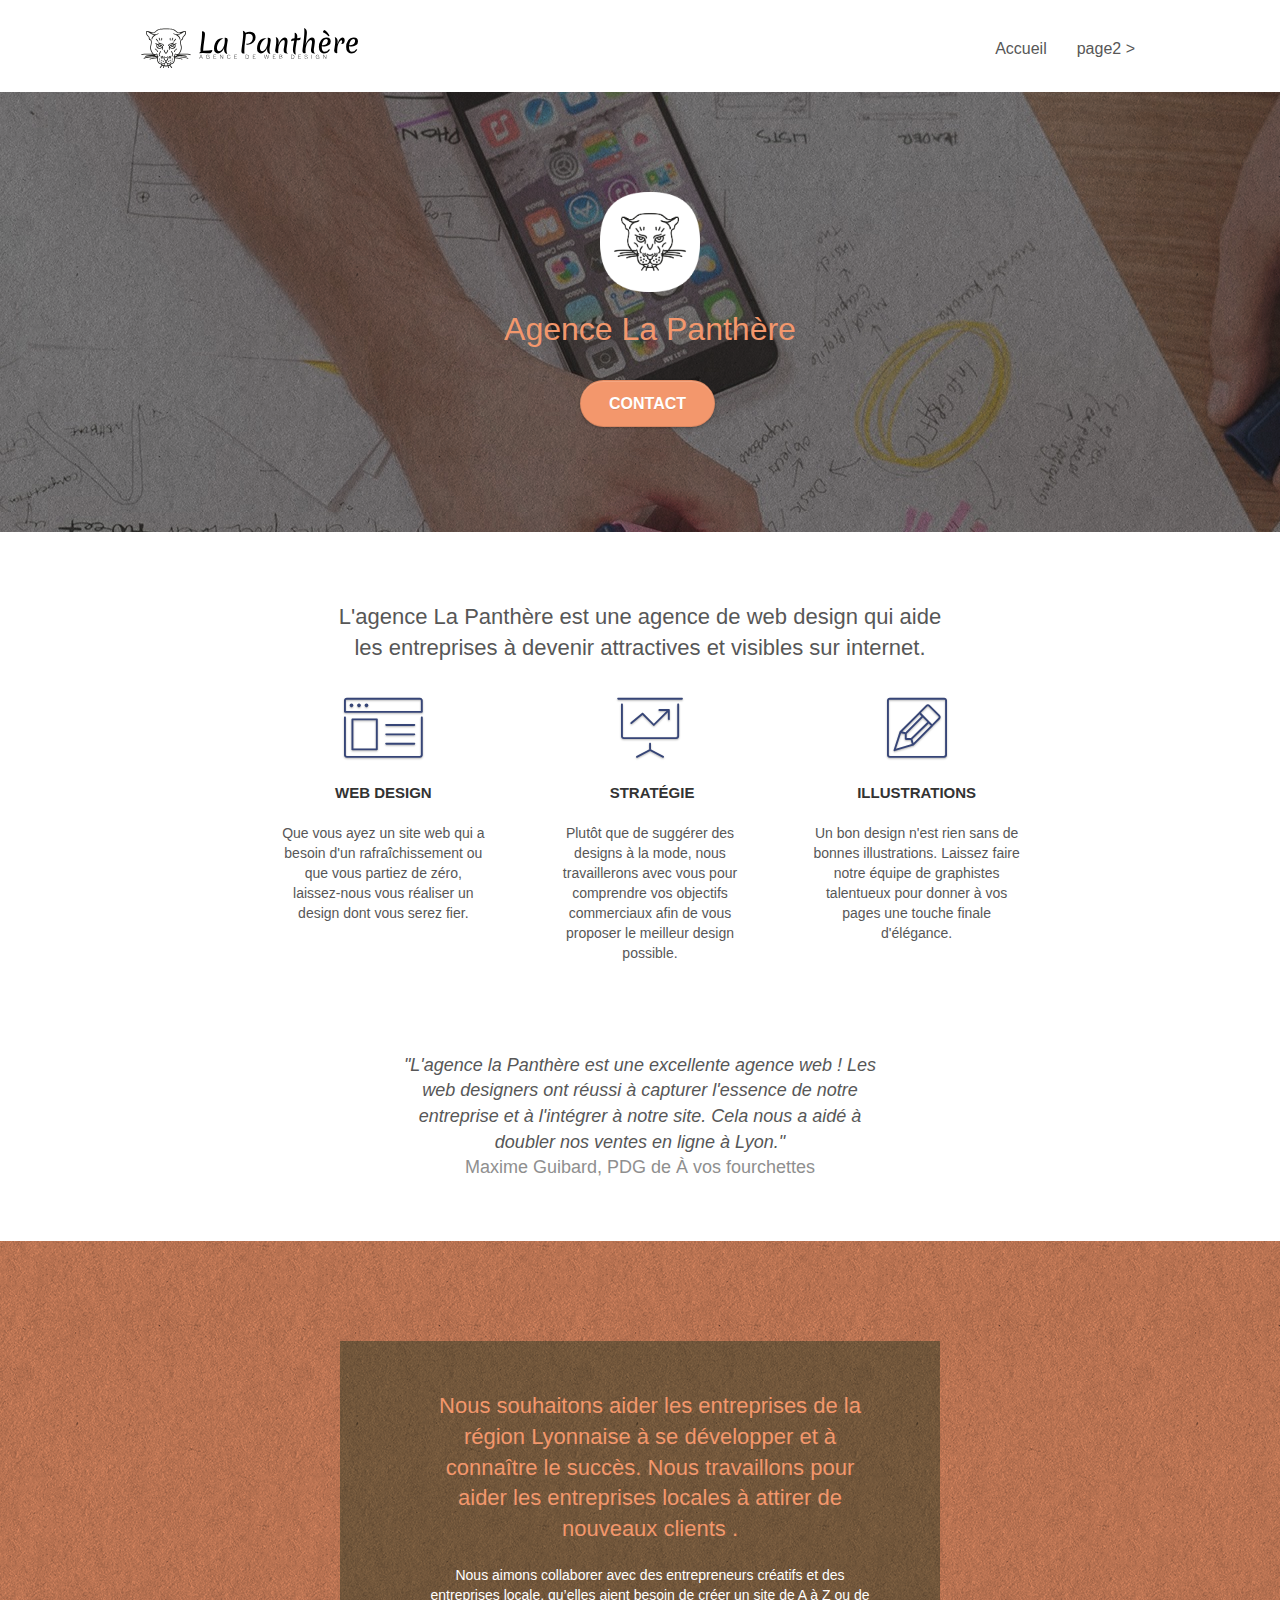
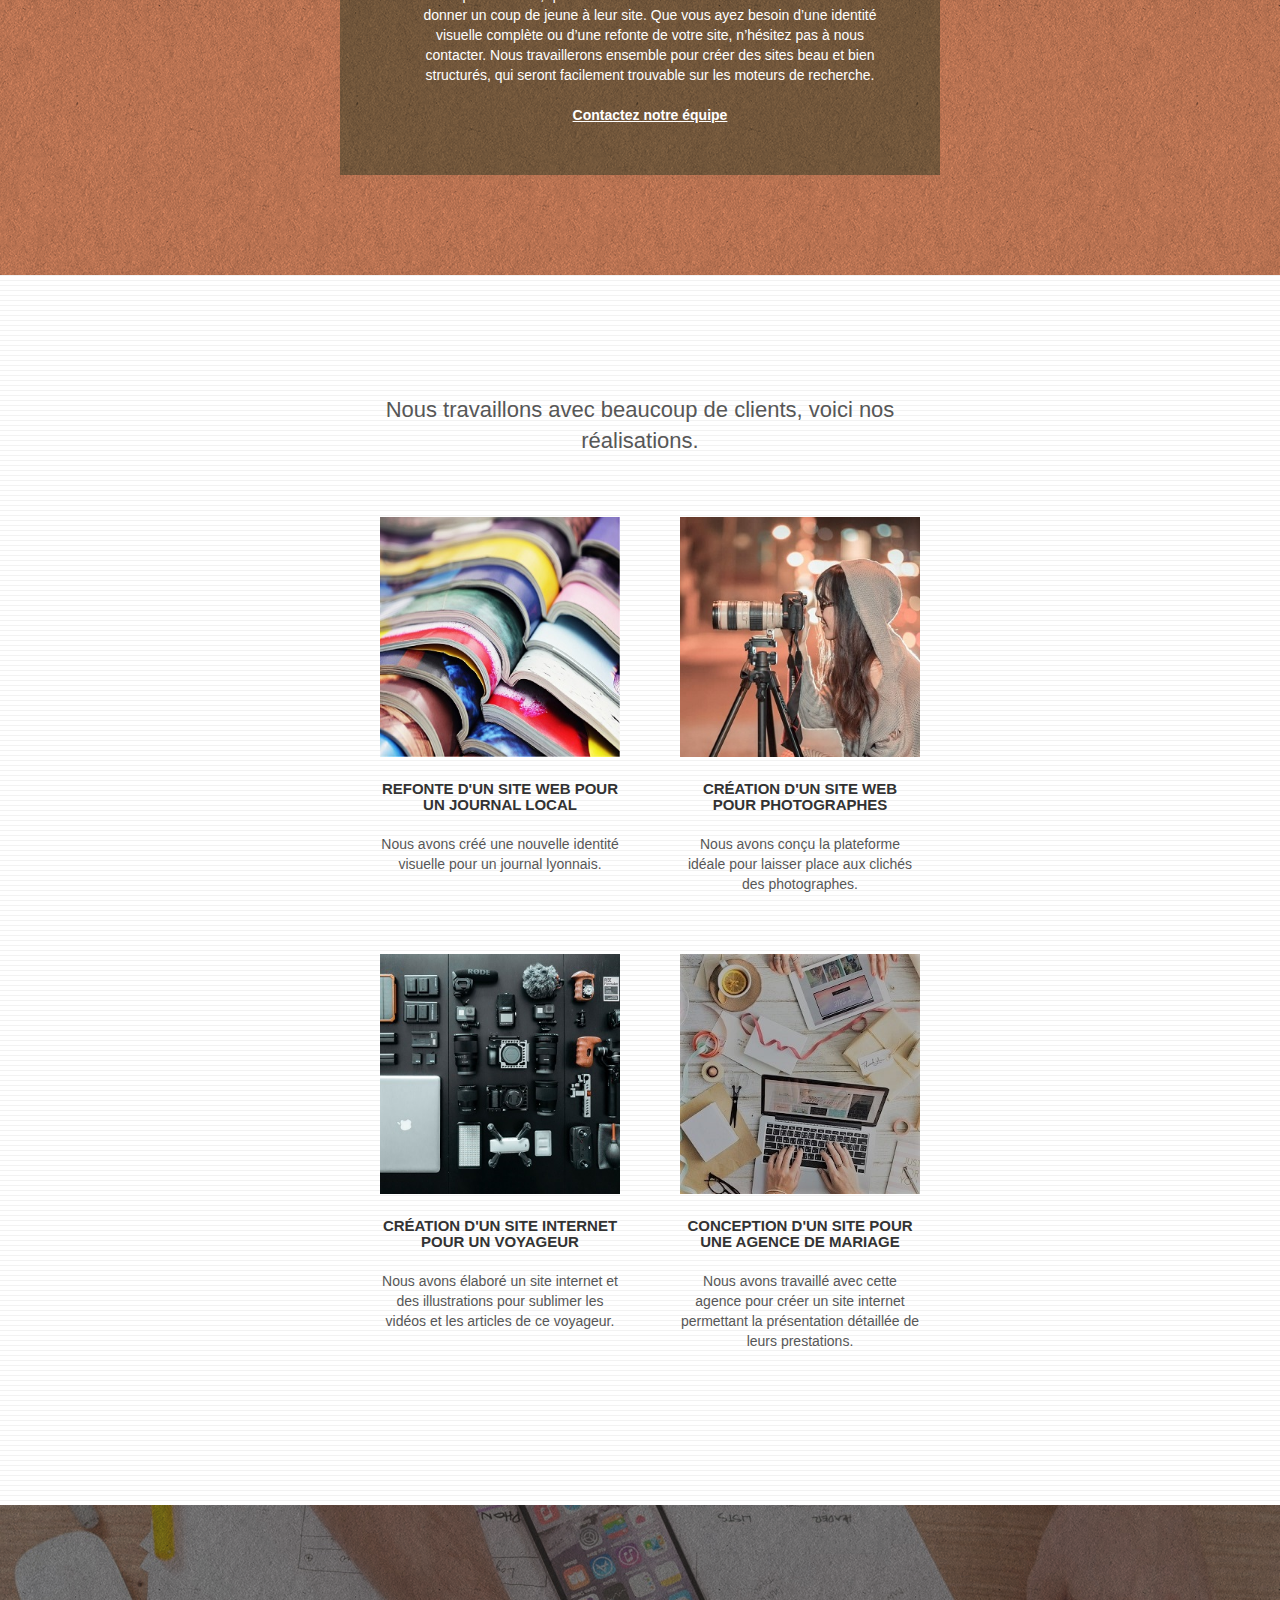
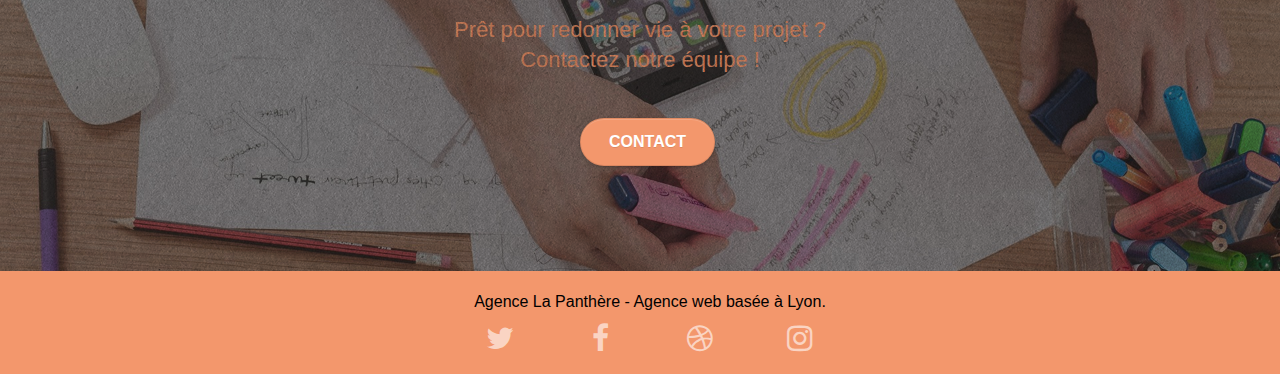
==== commit ee84f876: "ajout d'une modification image en texte et changement couleur text footer" ====
--- a/index.html
+++ b/index.html
@@ -154,8 +154,8 @@
 <div class="bloc bgc-white bg-lines-h2-bg bg-repeat l-bloc" id="bloc-4-portfolio">
 	<div class="container bloc-lg">
 		<div class="row">
-			<div class="col-sm-12 text-center">
-				<img alt="title2img" src="img/title2.png" />
+			<div class="col-sm-12 text-center titlebloc2">
+				<h2>Nous travaillons avec beaucoup de clients, voici nos réalisations.</h2>
 			</div>
 		</div>
 		<div class="row tight-width-whitespace portfolio-row">
@@ -222,7 +222,7 @@
 	<div class="container bloc-sm">
 		<div class="row">
 			<div class="col-sm-12">
-				<p class="text-center white textsub">
+				<p class="text-center textsub">
 					Agence La Panthère - Agence web basée à Lyon.<br>
 				</p>
 				<div class="row row-no-gutters social">
--- a/style.css
+++ b/style.css
@@ -708,7 +708,7 @@
 
 .textsub {
     font-size: 16px;
-    font-weight: bold;
+    color: #000000!important;
 }
 
 .tight-width-whitespace {
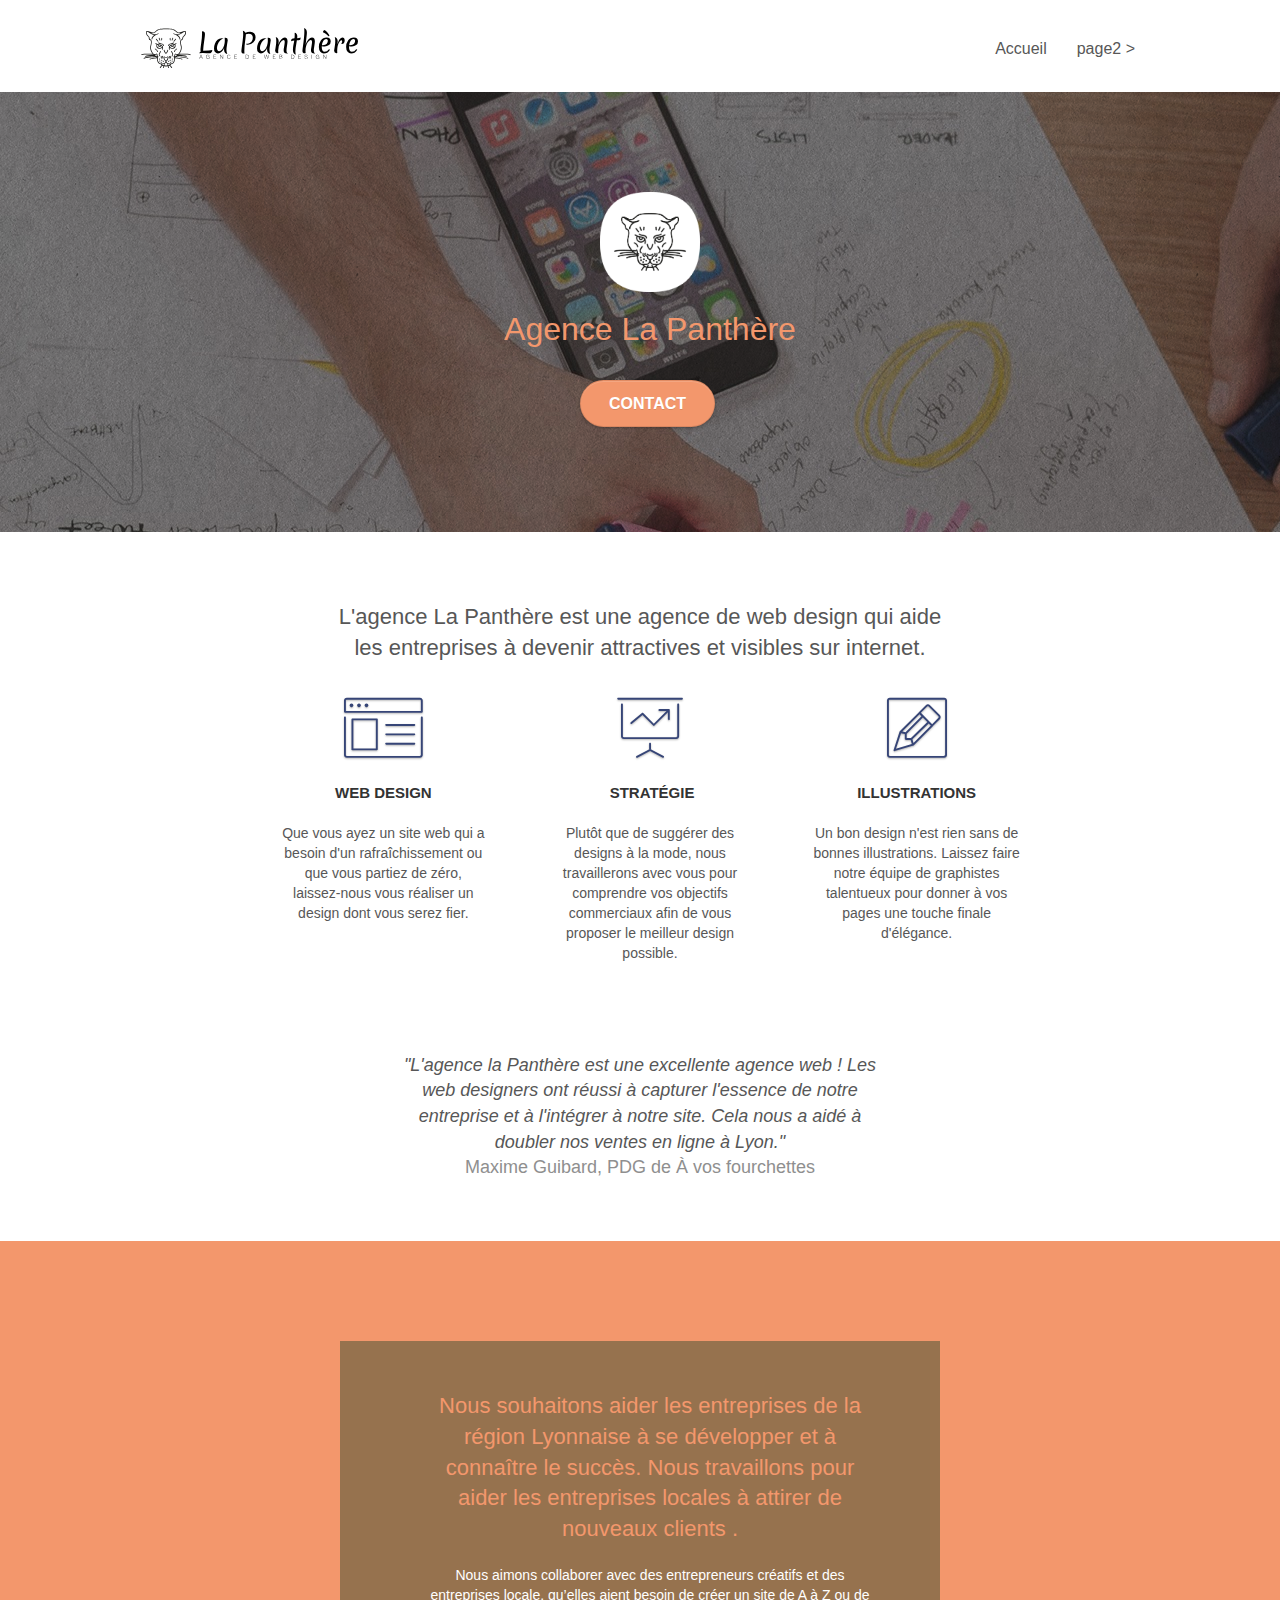
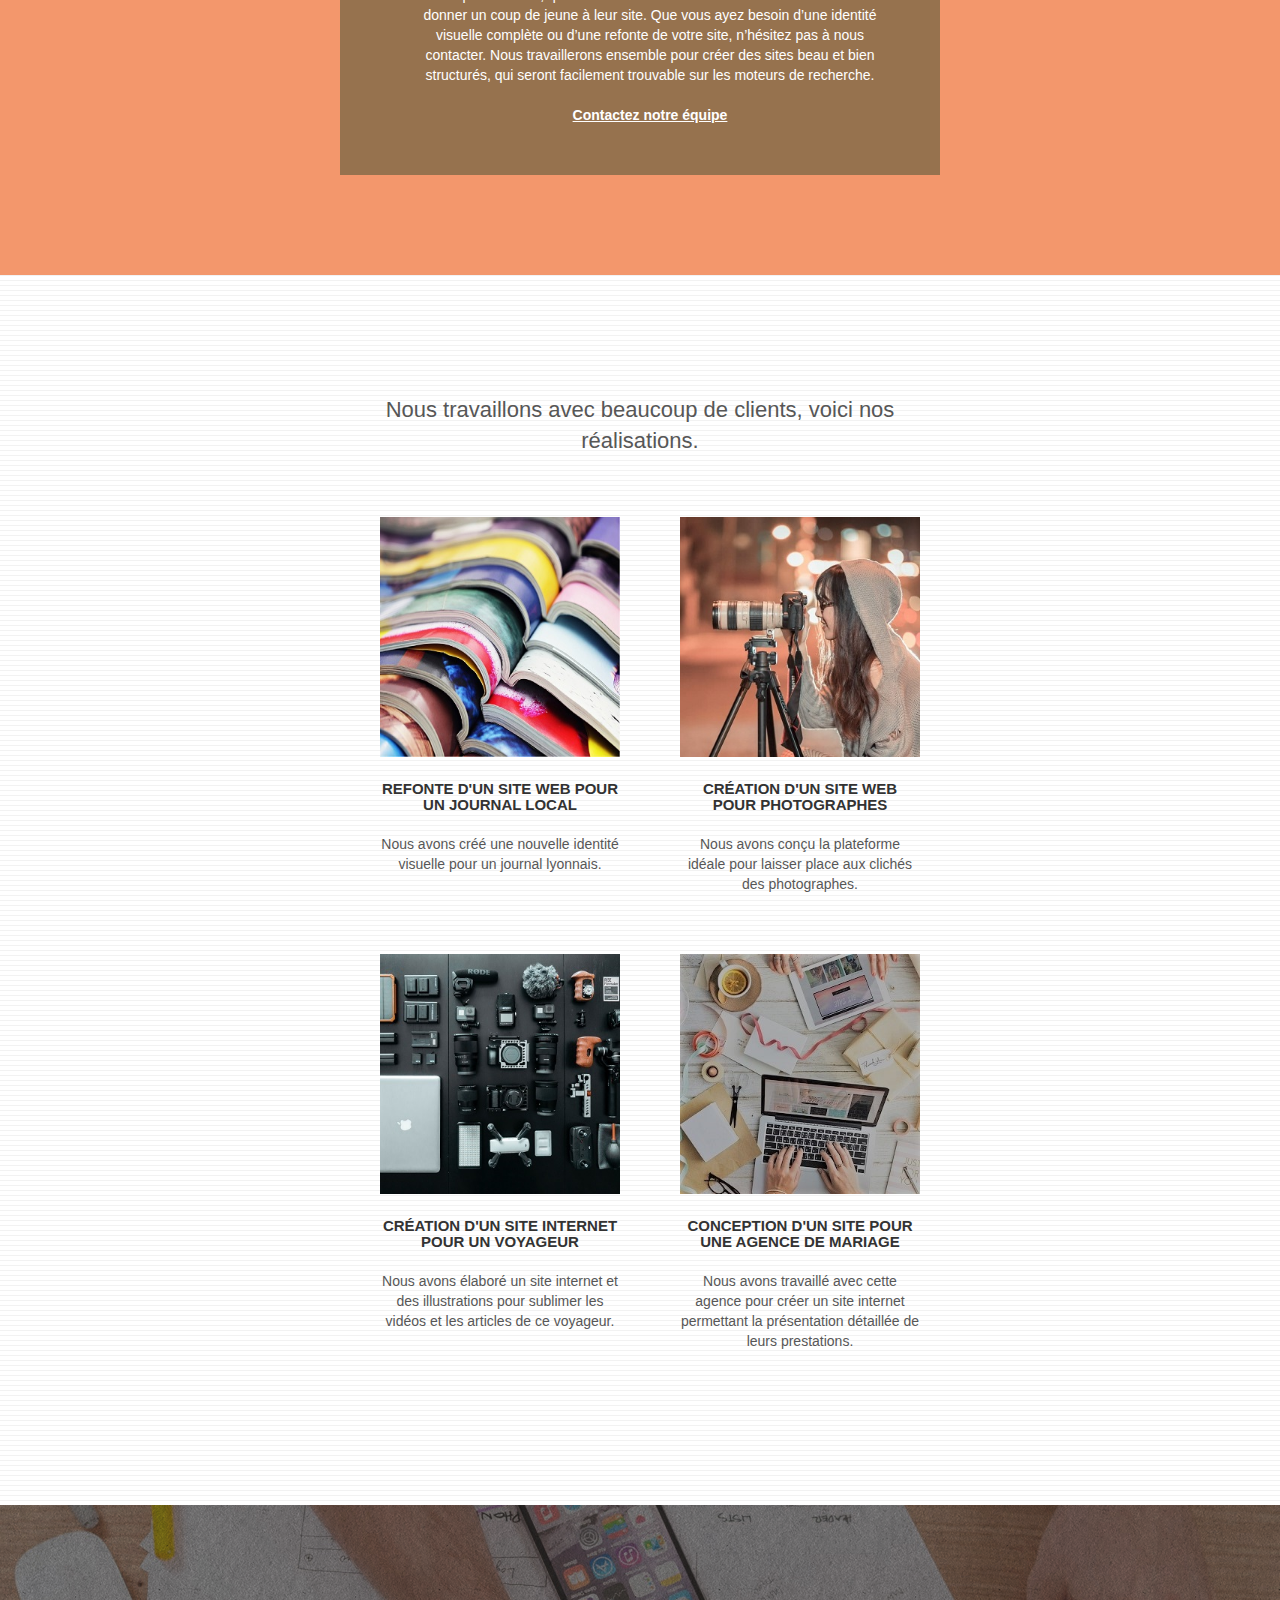
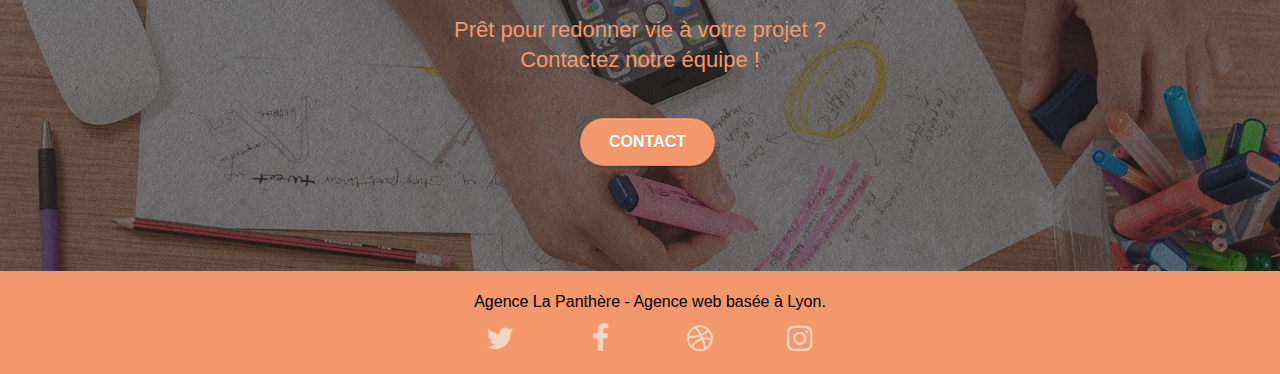
==== commit c072147b: "modification de contrast bloc 5 cta" ====
--- a/index.html
+++ b/index.html
@@ -203,10 +203,10 @@
 <!-- bloc-4-portfolio END -->
 
 <!-- bloc-5-cta -->
-<div class="bloc bgc-dark-slate-blue bg-banniere d-bloc bloc-bg-texture texture-paper" id="bloc-5-cta">
-	<div class="container bloc-lg">
-		<div class="row">
-			<h2 class="mg-md text-center tc-white">
+<div class="bloc bgc-dark-slate-blue bg-banniere d-bloc " id="bloc-5-cta">
+	<div class="container bloc-lg test">
+		<div class="row">
+			<h2 class="mg-md text-center tc-white bloc-bg-texture texture-paper">
 				Prêt pour redonner vie à votre projet ?<br>Contactez notre équipe !
 			</h2>
 			<div class="col-sm-12 text-center">
--- a/style.css
+++ b/style.css
@@ -114,11 +114,13 @@
     bottom: 0;
     left: 0;
     right: 0;
+    z-index: -1;
 }
 
 .texture-paper::before {
     background: url("img/texture-paper.png");
     background-size: 280px 280px;
+    z-index: -1;
 }
 
 .b-parallax {
@@ -817,6 +819,10 @@
     color: #F3976C!important;
 }
 
+.test {
+    z-index: 10;
+}
+
 .btn-atomic-tangerine {
     background: #F3976C;
     color: #FFFFFF!important;
@@ -858,6 +864,7 @@
 
 .bg-banniere {
     background-image: url("img/agence-la-panthere.jpg");
+    z-index: -2;
 }
 
 .bg-presentation {
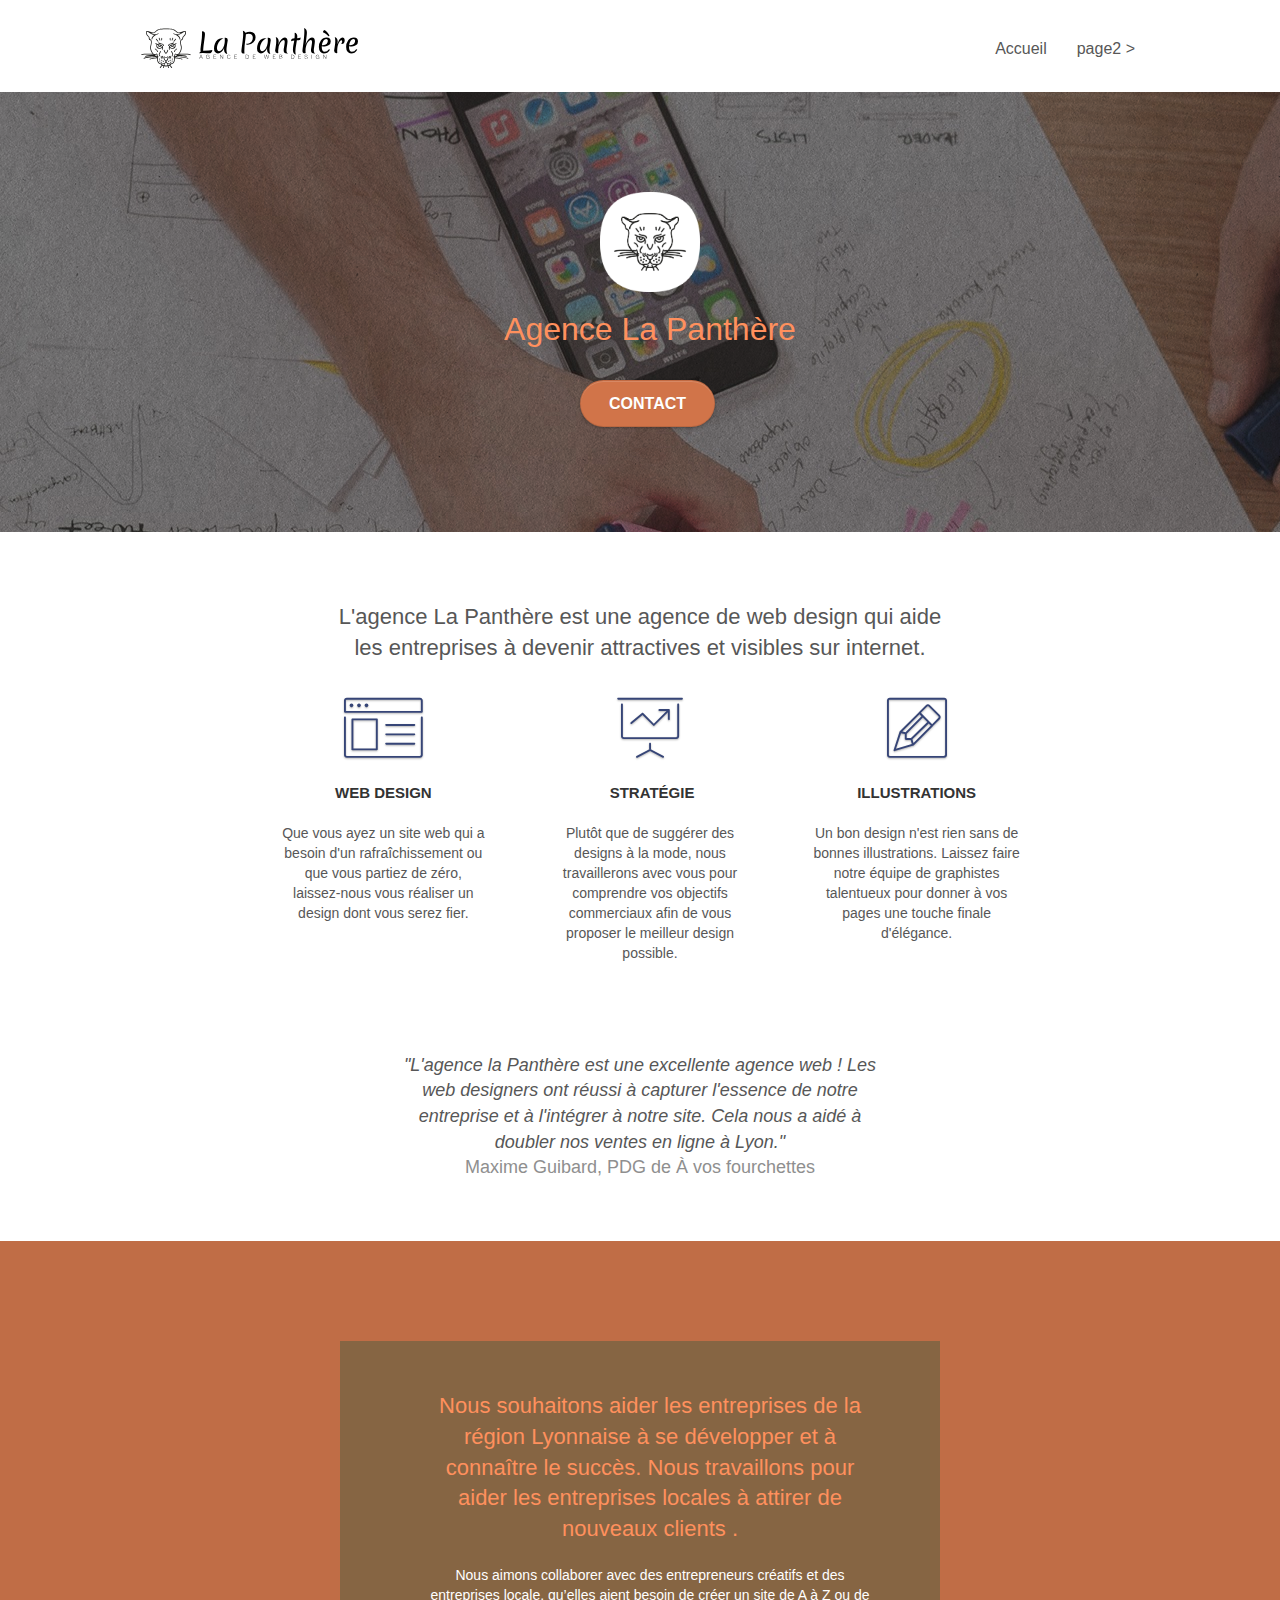
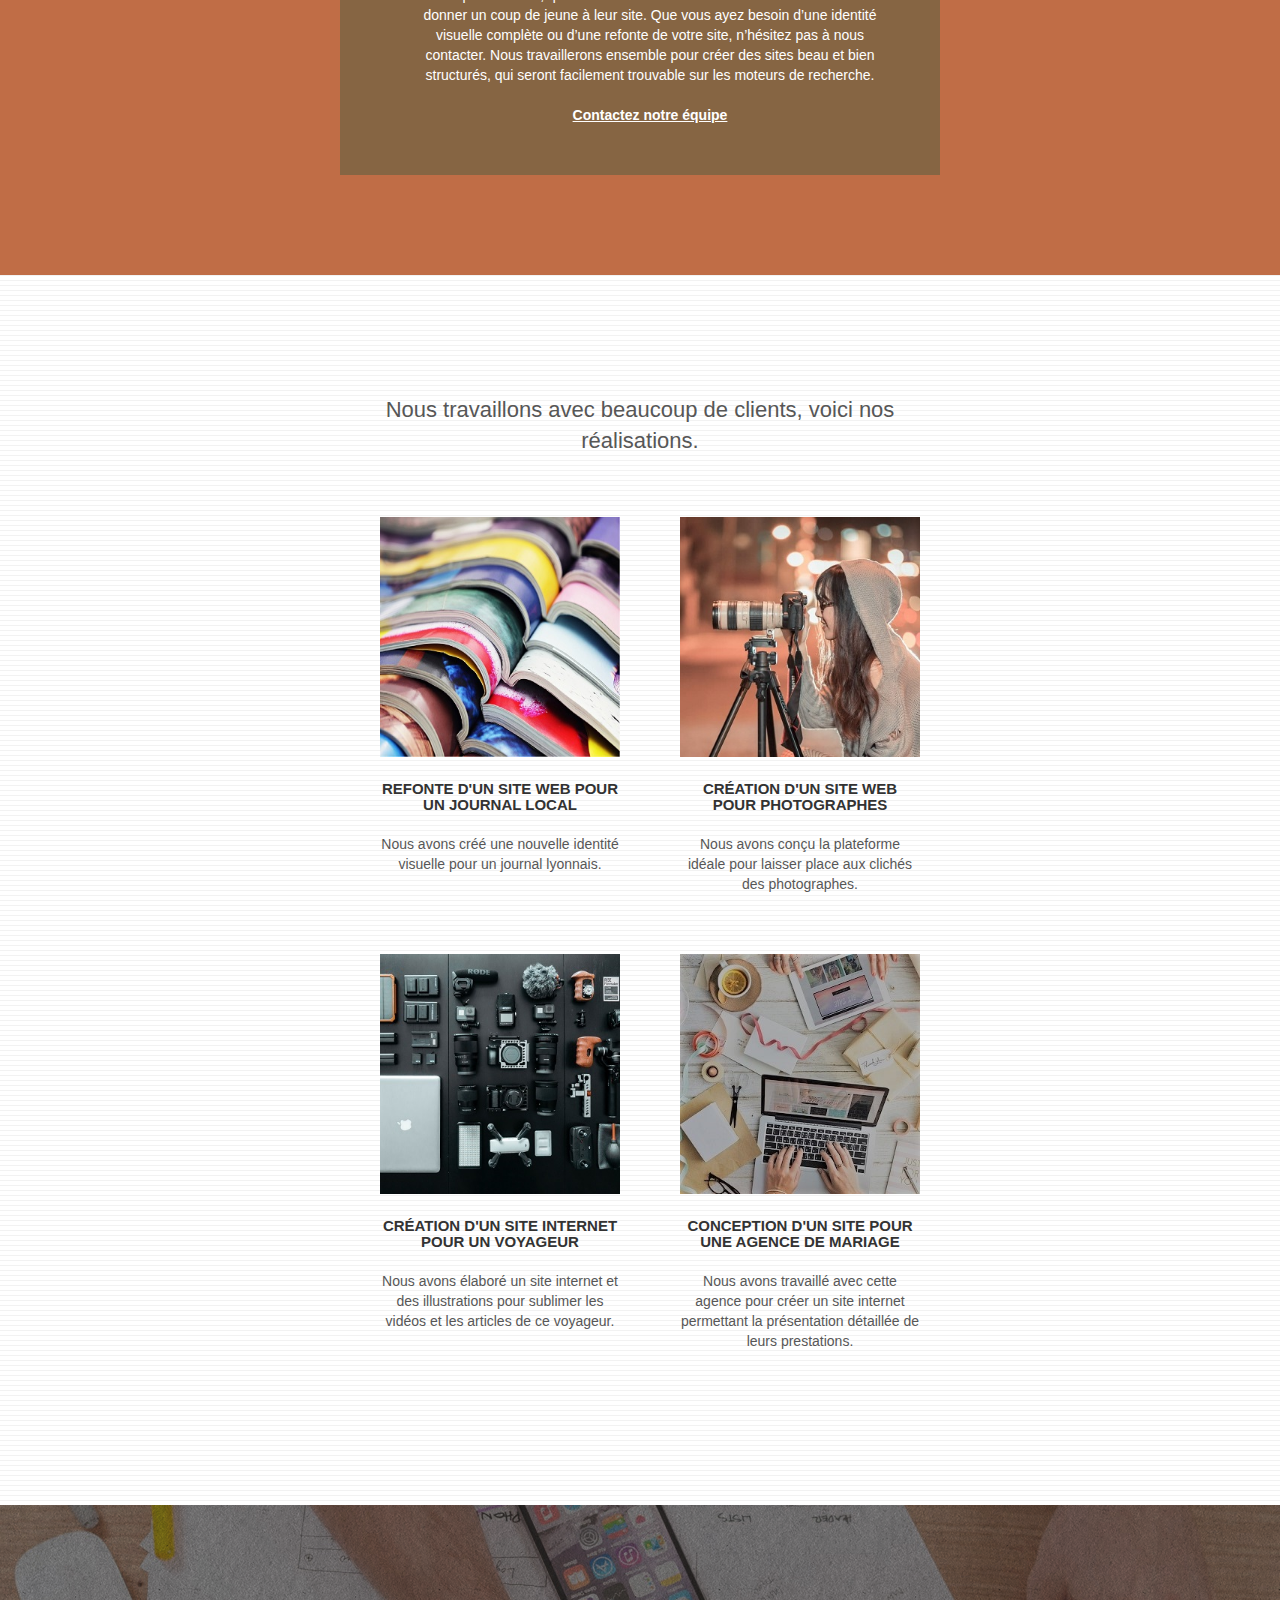
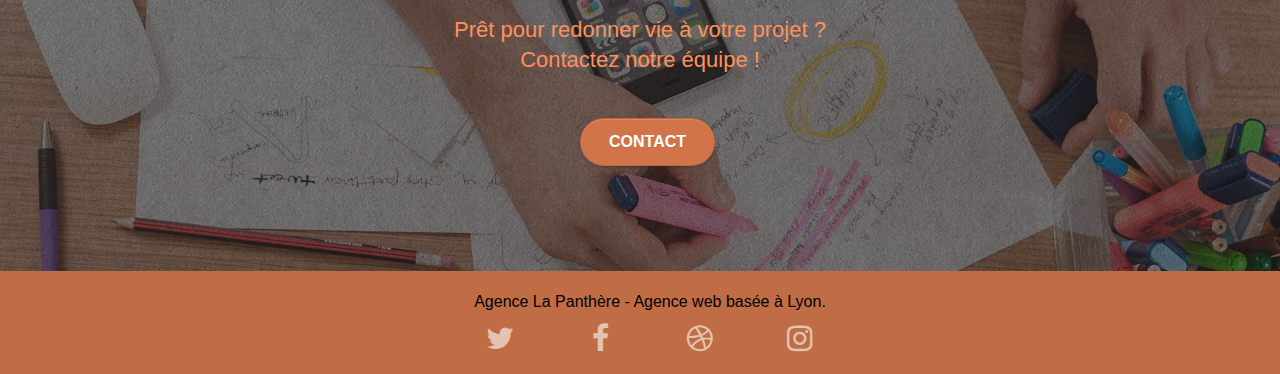
==== commit 93fa03e3: "ajout href sur lien scroll page 2" ====
--- a/index.html
+++ b/index.html
@@ -210,7 +210,7 @@
 				Prêt pour redonner vie à votre projet ?<br>Contactez notre équipe !
 			</h2>
 			<div class="col-sm-12 text-center">
-				<a href="page2.html" class="btn btn-atomic-tangerine btn-clean btn-rd btn-lg cta-hero">Contact</a>
+				<a href="page2.html" class="btn btn-atomic-tangerine btn-clean btn-rd btn-lg cta-hero" aria-label="Remonter page 2">Contact</a>
 			</div>
 		</div>
 	</div>
--- a/style.css
+++ b/style.css
@@ -544,7 +544,7 @@
     position: fixed;
     bottom: 20px;
     right: 20px;
-    opacity: 0;
+    opacity: 1;
     z-index: 500;
     transition: all .3s ease-in-out;
 }
@@ -693,6 +693,9 @@
 .hero-bloc-text-sub {
     font-size: 36px;
 }
+.subherotext {
+    font-size: 18px;
+}
 
 .statement-bloc-text {
     line-height: 26px;
@@ -812,24 +815,25 @@
 }
 
 .bgc-atomic-tangerine {
-    background-color: #F3976C;
+    background-color: #c06d46;
 }
 
 .tc-white {
-    color: #F3976C!important;
-}
-
-.test {
-    z-index: 10;
-}
+    color: #ff905d!important;
+}
+
+.textwhite {
+    color: white!important;
+}
+
 
 .btn-atomic-tangerine {
-    background: #F3976C;
+    background: #d17449;
     color: #FFFFFF!important;
 }
 
 .btn-atomic-tangerine:hover {
-    background: #F3976C!important;
+    background: #ff905d!important;
     color: #FFFFFF!important;
 }
 
@@ -842,7 +846,7 @@
 }
 
 .ltc-atomic-tangerine {
-    color: #F3976C!important;
+    color: #c06d46!important;
 }
 
 .ltc-atomic-tangerine:hover {
@@ -856,6 +860,7 @@
 
 .bg-dots-bg {
     background-image: url("img/dots-bg.png");
+    z-index: -2;
 }
 
 .bg-lines-h2-bg {
@@ -864,7 +869,7 @@
 
 .bg-banniere {
     background-image: url("img/agence-la-panthere.jpg");
-    z-index: -2;
+    z-index: 10;
 }
 
 .bg-presentation {
